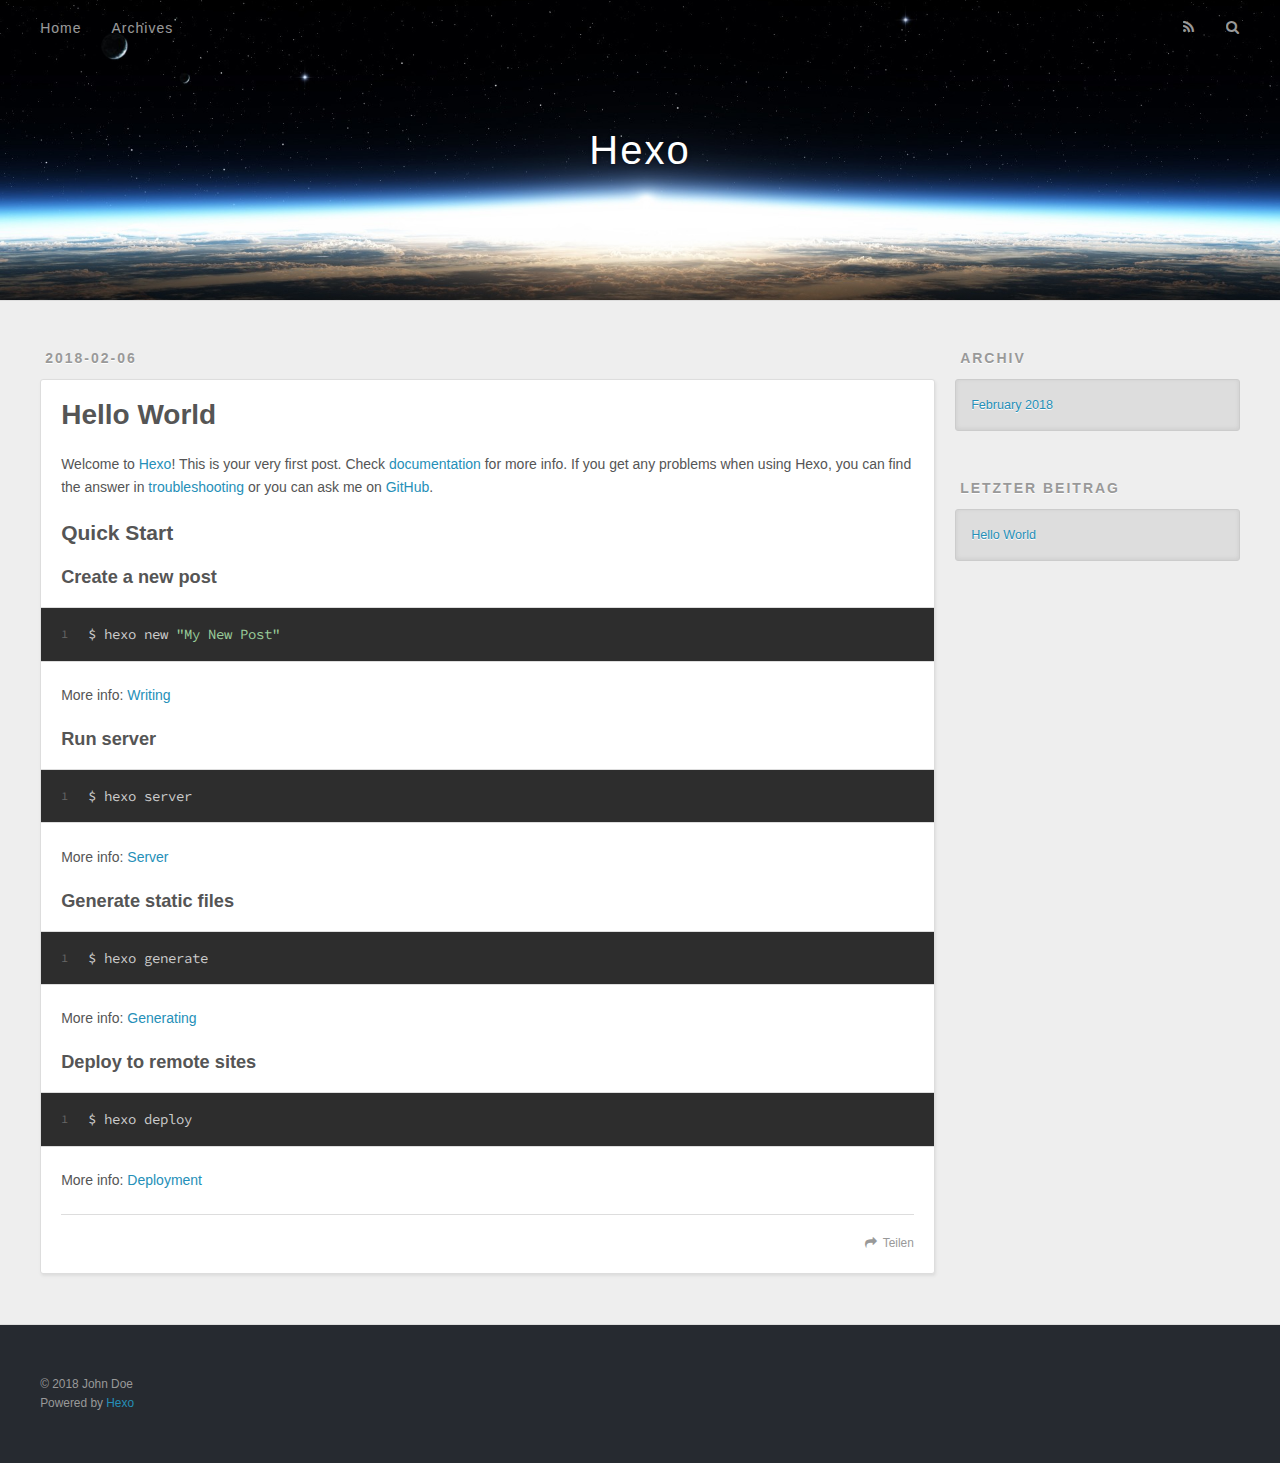
==== index.html @ 5386c33a "Site updated: 2018-02-06 02:49:44" ====
<!DOCTYPE html>
<html>
<head>
  <meta charset="utf-8">
  

  
  <title>Hexo</title>
  <meta name="viewport" content="width=device-width, initial-scale=1, maximum-scale=1">
  <meta property="og:type" content="website">
<meta property="og:title" content="Hexo">
<meta property="og:url" content="http://yoursite.com/index.html">
<meta property="og:site_name" content="Hexo">
<meta name="twitter:card" content="summary">
<meta name="twitter:title" content="Hexo">
  
    <link rel="alternate" href="/atom.xml" title="Hexo" type="application/atom+xml">
  
  
    <link rel="icon" href="/favicon.png">
  
  
    <link href="//fonts.googleapis.com/css?family=Source+Code+Pro" rel="stylesheet" type="text/css">
  
  <link rel="stylesheet" href="/css/style.css">
</head>

<body>
  <div id="container">
    <div id="wrap">
      <header id="header">
  <div id="banner"></div>
  <div id="header-outer" class="outer">
    <div id="header-title" class="inner">
      <h1 id="logo-wrap">
        <a href="/" id="logo">Hexo</a>
      </h1>
      
    </div>
    <div id="header-inner" class="inner">
      <nav id="main-nav">
        <a id="main-nav-toggle" class="nav-icon"></a>
        
          <a class="main-nav-link" href="/">Home</a>
        
          <a class="main-nav-link" href="/archives">Archives</a>
        
      </nav>
      <nav id="sub-nav">
        
          <a id="nav-rss-link" class="nav-icon" href="/atom.xml" title="RSS Feed"></a>
        
        <a id="nav-search-btn" class="nav-icon" title="Suche"></a>
      </nav>
      <div id="search-form-wrap">
        <form action="//google.com/search" method="get" accept-charset="UTF-8" class="search-form"><input type="search" name="q" class="search-form-input" placeholder="Search"><button type="submit" class="search-form-submit">&#xF002;</button><input type="hidden" name="sitesearch" value="http://yoursite.com"></form>
      </div>
    </div>
  </div>
</header>
      <div class="outer">
        <section id="main">
  
    <article id="post-hello-world" class="article article-type-post" itemscope itemprop="blogPost">
  <div class="article-meta">
    <a href="/2018/02/06/hello-world/" class="article-date">
  <time datetime="2018-02-05T17:11:00.259Z" itemprop="datePublished">2018-02-06</time>
</a>
    
  </div>
  <div class="article-inner">
    
    
      <header class="article-header">
        
  
    <h1 itemprop="name">
      <a class="article-title" href="/2018/02/06/hello-world/">Hello World</a>
    </h1>
  

      </header>
    
    <div class="article-entry" itemprop="articleBody">
      
        <p>Welcome to <a href="https://hexo.io/" target="_blank" rel="noopener">Hexo</a>! This is your very first post. Check <a href="https://hexo.io/docs/" target="_blank" rel="noopener">documentation</a> for more info. If you get any problems when using Hexo, you can find the answer in <a href="https://hexo.io/docs/troubleshooting.html" target="_blank" rel="noopener">troubleshooting</a> or you can ask me on <a href="https://github.com/hexojs/hexo/issues" target="_blank" rel="noopener">GitHub</a>.</p>
<h2 id="Quick-Start"><a href="#Quick-Start" class="headerlink" title="Quick Start"></a>Quick Start</h2><h3 id="Create-a-new-post"><a href="#Create-a-new-post" class="headerlink" title="Create a new post"></a>Create a new post</h3><figure class="highlight bash"><table><tr><td class="gutter"><pre><span class="line">1</span><br></pre></td><td class="code"><pre><span class="line">$ hexo new <span class="string">"My New Post"</span></span><br></pre></td></tr></table></figure>
<p>More info: <a href="https://hexo.io/docs/writing.html" target="_blank" rel="noopener">Writing</a></p>
<h3 id="Run-server"><a href="#Run-server" class="headerlink" title="Run server"></a>Run server</h3><figure class="highlight bash"><table><tr><td class="gutter"><pre><span class="line">1</span><br></pre></td><td class="code"><pre><span class="line">$ hexo server</span><br></pre></td></tr></table></figure>
<p>More info: <a href="https://hexo.io/docs/server.html" target="_blank" rel="noopener">Server</a></p>
<h3 id="Generate-static-files"><a href="#Generate-static-files" class="headerlink" title="Generate static files"></a>Generate static files</h3><figure class="highlight bash"><table><tr><td class="gutter"><pre><span class="line">1</span><br></pre></td><td class="code"><pre><span class="line">$ hexo generate</span><br></pre></td></tr></table></figure>
<p>More info: <a href="https://hexo.io/docs/generating.html" target="_blank" rel="noopener">Generating</a></p>
<h3 id="Deploy-to-remote-sites"><a href="#Deploy-to-remote-sites" class="headerlink" title="Deploy to remote sites"></a>Deploy to remote sites</h3><figure class="highlight bash"><table><tr><td class="gutter"><pre><span class="line">1</span><br></pre></td><td class="code"><pre><span class="line">$ hexo deploy</span><br></pre></td></tr></table></figure>
<p>More info: <a href="https://hexo.io/docs/deployment.html" target="_blank" rel="noopener">Deployment</a></p>

      
    </div>
    <footer class="article-footer">
      <a data-url="http://yoursite.com/2018/02/06/hello-world/" data-id="cjdakm5yv00000co0djw6ek0p" class="article-share-link">Teilen</a>
      
      
    </footer>
  </div>
  
</article>


  


</section>
        
          <aside id="sidebar">
  
    

  
    

  
    
  
    
  <div class="widget-wrap">
    <h3 class="widget-title">Archiv</h3>
    <div class="widget">
      <ul class="archive-list"><li class="archive-list-item"><a class="archive-list-link" href="/archives/2018/02/">February 2018</a></li></ul>
    </div>
  </div>


  
    
  <div class="widget-wrap">
    <h3 class="widget-title">letzter Beitrag</h3>
    <div class="widget">
      <ul>
        
          <li>
            <a href="/2018/02/06/hello-world/">Hello World</a>
          </li>
        
      </ul>
    </div>
  </div>

  
</aside>
        
      </div>
      <footer id="footer">
  
  <div class="outer">
    <div id="footer-info" class="inner">
      &copy; 2018 John Doe<br>
      Powered by <a href="http://hexo.io/" target="_blank">Hexo</a>
    </div>
  </div>
</footer>
    </div>
    <nav id="mobile-nav">
  
    <a href="/" class="mobile-nav-link">Home</a>
  
    <a href="/archives" class="mobile-nav-link">Archives</a>
  
</nav>
    

<script src="//ajax.googleapis.com/ajax/libs/jquery/2.0.3/jquery.min.js"></script>


  <link rel="stylesheet" href="/fancybox/jquery.fancybox.css">
  <script src="/fancybox/jquery.fancybox.pack.js"></script>


<script src="/js/script.js"></script>



  </div>
</body>
</html>
---- css/style.css ----
body {
  width: 100%;
}
body:before,
body:after {
  content: "";
  display: table;
}
body:after {
  clear: both;
}
html,
body,
div,
span,
applet,
object,
iframe,
h1,
h2,
h3,
h4,
h5,
h6,
p,
blockquote,
pre,
a,
abbr,
acronym,
address,
big,
cite,
code,
del,
dfn,
em,
img,
ins,
kbd,
q,
s,
samp,
small,
strike,
strong,
sub,
sup,
tt,
var,
dl,
dt,
dd,
ol,
ul,
li,
fieldset,
form,
label,
legend,
table,
caption,
tbody,
tfoot,
thead,
tr,
th,
td {
  margin: 0;
  padding: 0;
  border: 0;
  outline: 0;
  font-weight: inherit;
  font-style: inherit;
  font-family: inherit;
  font-size: 100%;
  vertical-align: baseline;
}
body {
  line-height: 1;
  color: #000;
  background: #fff;
}
ol,
ul {
  list-style: none;
}
table {
  border-collapse: separate;
  border-spacing: 0;
  vertical-align: middle;
}
caption,
th,
td {
  text-align: left;
  font-weight: normal;
  vertical-align: middle;
}
a img {
  border: none;
}
input,
button {
  margin: 0;
  padding: 0;
}
input::-moz-focus-inner,
button::-moz-focus-inner {
  border: 0;
  padding: 0;
}
@font-face {
  font-family: FontAwesome;
  font-style: normal;
  font-weight: normal;
  src: url("fonts/fontawesome-webfont.eot?v=#4.0.3");
  src: url("fonts/fontawesome-webfont.eot?#iefix&v=#4.0.3") format("embedded-opentype"), url("fonts/fontawesome-webfont.woff?v=#4.0.3") format("woff"), url("fonts/fontawesome-webfont.ttf?v=#4.0.3") format("truetype"), url("fonts/fontawesome-webfont.svg#fontawesomeregular?v=#4.0.3") format("svg");
}
html,
body,
#container {
  height: 100%;
}
body {
  background: #eee;
  font: 14px -apple-system, BlinkMacSystemFont, "Segoe UI", "Roboto", "Oxygen", "Ubuntu", "Cantarell", "Fira Sans", "Droid Sans", "Helvetica Neue", sans-serif;
  -webkit-text-size-adjust: 100%;
}
.outer {
  max-width: 1220px;
  margin: 0 auto;
  padding: 0 20px;
}
.outer:before,
.outer:after {
  content: "";
  display: table;
}
.outer:after {
  clear: both;
}
.inner {
  display: inline;
  float: left;
  width: 98.33333333333333%;
  margin: 0 0.833333333333333%;
}
.left,
.alignleft {
  float: left;
}
.right,
.alignright {
  float: right;
}
.clear {
  clear: both;
}
#container {
  position: relative;
}
.mobile-nav-on {
  overflow: hidden;
}
#wrap {
  height: 100%;
  width: 100%;
  position: absolute;
  top: 0;
  left: 0;
  -webkit-transition: 0.2s ease-out;
  -moz-transition: 0.2s ease-out;
  -ms-transition: 0.2s ease-out;
  transition: 0.2s ease-out;
  z-index: 1;
  background: #eee;
}
.mobile-nav-on #wrap {
  left: 280px;
}
@media screen and (min-width: 768px) {
  #main {
    display: inline;
    float: left;
    width: 73.33333333333333%;
    margin: 0 0.833333333333333%;
  }
}
.article-date,
.article-category-link,
.archive-year,
.widget-title {
  text-decoration: none;
  text-transform: uppercase;
  letter-spacing: 2px;
  color: #999;
  margin-bottom: 1em;
  margin-left: 5px;
  line-height: 1em;
  text-shadow: 0 1px #fff;
  font-weight: bold;
}
.article-inner,
.archive-article-inner {
  background: #fff;
  -webkit-box-shadow: 1px 2px 3px #ddd;
  box-shadow: 1px 2px 3px #ddd;
  border: 1px solid #ddd;
  border-radius: 3px;
}
.article-entry h1,
.widget h1 {
  font-size: 2em;
}
.article-entry h2,
.widget h2 {
  font-size: 1.5em;
}
.article-entry h3,
.widget h3 {
  font-size: 1.3em;
}
.article-entry h4,
.widget h4 {
  font-size: 1.2em;
}
.article-entry h5,
.widget h5 {
  font-size: 1em;
}
.article-entry h6,
.widget h6 {
  font-size: 1em;
  color: #999;
}
.article-entry hr,
.widget hr {
  border: 1px dashed #ddd;
}
.article-entry strong,
.widget strong {
  font-weight: bold;
}
.article-entry em,
.widget em,
.article-entry cite,
.widget cite {
  font-style: italic;
}
.article-entry sup,
.widget sup,
.article-entry sub,
.widget sub {
  font-size: 0.75em;
  line-height: 0;
  position: relative;
  vertical-align: baseline;
}
.article-entry sup,
.widget sup {
  top: -0.5em;
}
.article-entry sub,
.widget sub {
  bottom: -0.2em;
}
.article-entry small,
.widget small {
  font-size: 0.85em;
}
.article-entry acronym,
.widget acronym,
.article-entry abbr,
.widget abbr {
  border-bottom: 1px dotted;
}
.article-entry ul,
.widget ul,
.article-entry ol,
.widget ol,
.article-entry dl,
.widget dl {
  margin: 0 20px;
  line-height: 1.6em;
}
.article-entry ul ul,
.widget ul ul,
.article-entry ol ul,
.widget ol ul,
.article-entry ul ol,
.widget ul ol,
.article-entry ol ol,
.widget ol ol {
  margin-top: 0;
  margin-bottom: 0;
}
.article-entry ul,
.widget ul {
  list-style: disc;
}
.article-entry ol,
.widget ol {
  list-style: decimal;
}
.article-entry dt,
.widget dt {
  font-weight: bold;
}
#header {
  height: 300px;
  position: relative;
  border-bottom: 1px solid #ddd;
}
#header:before,
#header:after {
  content: "";
  position: absolute;
  left: 0;
  right: 0;
  height: 40px;
}
#header:before {
  top: 0;
  background: -webkit-linear-gradient(rgba(0,0,0,0.2), transparent);
  background: -moz-linear-gradient(rgba(0,0,0,0.2), transparent);
  background: -ms-linear-gradient(rgba(0,0,0,0.2), transparent);
  background: linear-gradient(rgba(0,0,0,0.2), transparent);
}
#header:after {
  bottom: 0;
  background: -webkit-linear-gradient(transparent, rgba(0,0,0,0.2));
  background: -moz-linear-gradient(transparent, rgba(0,0,0,0.2));
  background: -ms-linear-gradient(transparent, rgba(0,0,0,0.2));
  background: linear-gradient(transparent, rgba(0,0,0,0.2));
}
#header-outer {
  height: 100%;
  position: relative;
}
#header-inner {
  position: relative;
  overflow: hidden;
}
#banner {
  position: absolute;
  top: 0;
  left: 0;
  width: 100%;
  height: 100%;
  background: url("images/banner.jpg") center #000;
  -webkit-background-size: cover;
  -moz-background-size: cover;
  background-size: cover;
  z-index: -1;
}
#header-title {
  text-align: center;
  height: 40px;
  position: absolute;
  top: 50%;
  left: 0;
  margin-top: -20px;
}
#logo,
#subtitle {
  text-decoration: none;
  color: #fff;
  font-weight: 300;
  text-shadow: 0 1px 4px rgba(0,0,0,0.3);
}
#logo {
  font-size: 40px;
  line-height: 40px;
  letter-spacing: 2px;
}
#subtitle {
  font-size: 16px;
  line-height: 16px;
  letter-spacing: 1px;
}
#subtitle-wrap {
  margin-top: 16px;
}
#main-nav {
  float: left;
  margin-left: -15px;
}
.nav-icon,
.main-nav-link {
  float: left;
  color: #fff;
  opacity: 0.6;
  text-decoration: none;
  text-shadow: 0 1px rgba(0,0,0,0.2);
  -webkit-transition: opacity 0.2s;
  -moz-transition: opacity 0.2s;
  -ms-transition: opacity 0.2s;
  transition: opacity 0.2s;
  display: block;
  padding: 20px 15px;
}
.nav-icon:hover,
.main-nav-link:hover {
  opacity: 1;
}
.nav-icon {
  font-family: FontAwesome;
  text-align: center;
  font-size: 14px;
  width: 14px;
  height: 14px;
  padding: 20px 15px;
  position: relative;
  cursor: pointer;
}
.main-nav-link {
  font-weight: 300;
  letter-spacing: 1px;
}
@media screen and (max-width: 479px) {
  .main-nav-link {
    display: none;
  }
}
#main-nav-toggle {
  display: none;
}
#main-nav-toggle:before {
  content: "\f0c9";
}
@media screen and (max-width: 479px) {
  #main-nav-toggle {
    display: block;
  }
}
#sub-nav {
  float: right;
  margin-right: -15px;
}
#nav-rss-link:before {
  content: "\f09e";
}
#nav-search-btn:before {
  content: "\f002";
}
#search-form-wrap {
  position: absolute;
  top: 15px;
  width: 150px;
  height: 30px;
  right: -150px;
  opacity: 0;
  -webkit-transition: 0.2s ease-out;
  -moz-transition: 0.2s ease-out;
  -ms-transition: 0.2s ease-out;
  transition: 0.2s ease-out;
}
#search-form-wrap.on {
  opacity: 1;
  right: 0;
}
@media screen and (max-width: 479px) {
  #search-form-wrap {
    width: 100%;
    right: -100%;
  }
}
.search-form {
  position: absolute;
  top: 0;
  left: 0;
  right: 0;
  background: #fff;
  padding: 5px 15px;
  border-radius: 15px;
  -webkit-box-shadow: 0 0 10px rgba(0,0,0,0.3);
  box-shadow: 0 0 10px rgba(0,0,0,0.3);
}
.search-form-input {
  border: none;
  background: none;
  color: #555;
  width: 100%;
  font: 13px -apple-system, BlinkMacSystemFont, "Segoe UI", "Roboto", "Oxygen", "Ubuntu", "Cantarell", "Fira Sans", "Droid Sans", "Helvetica Neue", sans-serif;
  outline: none;
}
.search-form-input::-webkit-search-results-decoration,
.search-form-input::-webkit-search-cancel-button {
  -webkit-appearance: none;
}
.search-form-submit {
  position: absolute;
  top: 50%;
  right: 10px;
  margin-top: -7px;
  font: 13px FontAwesome;
  border: none;
  background: none;
  color: #bbb;
  cursor: pointer;
}
.search-form-submit:hover,
.search-form-submit:focus {
  color: #777;
}
.article {
  margin: 50px 0;
}
.article-inner {
  overflow: hidden;
}
.article-meta:before,
.article-meta:after {
  content: "";
  display: table;
}
.article-meta:after {
  clear: both;
}
.article-date {
  float: left;
}
.article-category {
  float: left;
  line-height: 1em;
  color: #ccc;
  text-shadow: 0 1px #fff;
  margin-left: 8px;
}
.article-category:before {
  content: "\2022";
}
.article-category-link {
  margin: 0 12px 1em;
}
.article-header {
  padding: 20px 20px 0;
}
.article-title {
  text-decoration: none;
  font-size: 2em;
  font-weight: bold;
  color: #555;
  line-height: 1.1em;
  -webkit-transition: color 0.2s;
  -moz-transition: color 0.2s;
  -ms-transition: color 0.2s;
  transition: color 0.2s;
}
a.article-title:hover {
  color: #258fb8;
}
.article-entry {
  color: #555;
  padding: 0 20px;
}
.article-entry:before,
.article-entry:after {
  content: "";
  display: table;
}
.article-entry:after {
  clear: both;
}
.article-entry p,
.article-entry table {
  line-height: 1.6em;
  margin: 1.6em 0;
}
.article-entry h1,
.article-entry h2,
.article-entry h3,
.article-entry h4,
.article-entry h5,
.article-entry h6 {
  font-weight: bold;
}
.article-entry h1,
.article-entry h2,
.article-entry h3,
.article-entry h4,
.article-entry h5,
.article-entry h6 {
  line-height: 1.1em;
  margin: 1.1em 0;
}
.article-entry a {
  color: #258fb8;
  text-decoration: none;
}
.article-entry a:hover {
  text-decoration: underline;
}
.article-entry ul,
.article-entry ol,
.article-entry dl {
  margin-top: 1.6em;
  margin-bottom: 1.6em;
}
.article-entry img,
.article-entry video {
  max-width: 100%;
  height: auto;
  display: block;
  margin: auto;
}
.article-entry iframe {
  border: none;
}
.article-entry table {
  width: 100%;
  border-collapse: collapse;
  border-spacing: 0;
}
.article-entry th {
  font-weight: bold;
  border-bottom: 3px solid #ddd;
  padding-bottom: 0.5em;
}
.article-entry td {
  border-bottom: 1px solid #ddd;
  padding: 10px 0;
}
.article-entry blockquote {
  font-family: Georgia, "Times New Roman", serif;
  font-size: 1.4em;
  margin: 1.6em 20px;
  text-align: center;
}
.article-entry blockquote footer {
  font-size: 14px;
  margin: 1.6em 0;
  font-family: -apple-system, BlinkMacSystemFont, "Segoe UI", "Roboto", "Oxygen", "Ubuntu", "Cantarell", "Fira Sans", "Droid Sans", "Helvetica Neue", sans-serif;
}
.article-entry blockquote footer cite:before {
  content: "—";
  padding: 0 0.5em;
}
.article-entry .pullquote {
  text-align: left;
  width: 45%;
  margin: 0;
}
.article-entry .pullquote.left {
  margin-left: 0.5em;
  margin-right: 1em;
}
.article-entry .pullquote.right {
  margin-right: 0.5em;
  margin-left: 1em;
}
.article-entry .caption {
  color: #999;
  display: block;
  font-size: 0.9em;
  margin-top: 0.5em;
  position: relative;
  text-align: center;
}
.article-entry .video-container {
  position: relative;
  padding-top: 56.25%;
  height: 0;
  overflow: hidden;
}
.article-entry .video-container iframe,
.article-entry .video-container object,
.article-entry .video-container embed {
  position: absolute;
  top: 0;
  left: 0;
  width: 100%;
  height: 100%;
  margin-top: 0;
}
.article-more-link a {
  display: inline-block;
  line-height: 1em;
  padding: 6px 15px;
  border-radius: 15px;
  background: #eee;
  color: #999;
  text-shadow: 0 1px #fff;
  text-decoration: none;
}
.article-more-link a:hover {
  background: #258fb8;
  color: #fff;
  text-decoration: none;
  text-shadow: 0 1px #1e7293;
}
.article-footer {
  font-size: 0.85em;
  line-height: 1.6em;
  border-top: 1px solid #ddd;
  padding-top: 1.6em;
  margin: 0 20px 20px;
}
.article-footer:before,
.article-footer:after {
  content: "";
  display: table;
}
.article-footer:after {
  clear: both;
}
.article-footer a {
  color: #999;
  text-decoration: none;
}
.article-footer a:hover {
  color: #555;
}
.article-tag-list-item {
  float: left;
  margin-right: 10px;
}
.article-tag-list-link:before {
  content: "#";
}
.article-comment-link {
  float: right;
}
.article-comment-link:before {
  content: "\f075";
  font-family: FontAwesome;
  padding-right: 8px;
}
.article-share-link {
  cursor: pointer;
  float: right;
  margin-left: 20px;
}
.article-share-link:before {
  content: "\f064";
  font-family: FontAwesome;
  padding-right: 6px;
}
#article-nav {
  position: relative;
}
#article-nav:before,
#article-nav:after {
  content: "";
  display: table;
}
#article-nav:after {
  clear: both;
}
@media screen and (min-width: 768px) {
  #article-nav {
    margin: 50px 0;
  }
  #article-nav:before {
    width: 8px;
    height: 8px;
    position: absolute;
    top: 50%;
    left: 50%;
    margin-top: -4px;
    margin-left: -4px;
    content: "";
    border-radius: 50%;
    background: #ddd;
    -webkit-box-shadow: 0 1px 2px #fff;
    box-shadow: 0 1px 2px #fff;
  }
}
.article-nav-link-wrap {
  text-decoration: none;
  text-shadow: 0 1px #fff;
  color: #999;
  -webkit-box-sizing: border-box;
  -moz-box-sizing: border-box;
  box-sizing: border-box;
  margin-top: 50px;
  text-align: center;
  display: block;
}
.article-nav-link-wrap:hover {
  color: #555;
}
@media screen and (min-width: 768px) {
  .article-nav-link-wrap {
    width: 50%;
    margin-top: 0;
  }
}
@media screen and (min-width: 768px) {
  #article-nav-newer {
    float: left;
    text-align: right;
    padding-right: 20px;
  }
}
@media screen and (min-width: 768px) {
  #article-nav-older {
    float: right;
    text-align: left;
    padding-left: 20px;
  }
}
.article-nav-caption {
  text-transform: uppercase;
  letter-spacing: 2px;
  color: #ddd;
  line-height: 1em;
  font-weight: bold;
}
#article-nav-newer .article-nav-caption {
  margin-right: -2px;
}
.article-nav-title {
  font-size: 0.85em;
  line-height: 1.6em;
  margin-top: 0.5em;
}
.article-share-box {
  position: absolute;
  display: none;
  background: #fff;
  -webkit-box-shadow: 1px 2px 10px rgba(0,0,0,0.2);
  box-shadow: 1px 2px 10px rgba(0,0,0,0.2);
  border-radius: 3px;
  margin-left: -145px;
  overflow: hidden;
  z-index: 1;
}
.article-share-box.on {
  display: block;
}
.article-share-input {
  width: 100%;
  background: none;
  -webkit-box-sizing: border-box;
  -moz-box-sizing: border-box;
  box-sizing: border-box;
  font: 14px -apple-system, BlinkMacSystemFont, "Segoe UI", "Roboto", "Oxygen", "Ubuntu", "Cantarell", "Fira Sans", "Droid Sans", "Helvetica Neue", sans-serif;
  padding: 0 15px;
  color: #555;
  outline: none;
  border: 1px solid #ddd;
  border-radius: 3px 3px 0 0;
  height: 36px;
  line-height: 36px;
}
.article-share-links {
  background: #eee;
}
.article-share-links:before,
.article-share-links:after {
  content: "";
  display: table;
}
.article-share-links:after {
  clear: both;
}
.article-share-twitter,
.article-share-facebook,
.article-share-pinterest,
.article-share-google {
  width: 50px;
  height: 36px;
  display: block;
  float: left;
  position: relative;
  color: #999;
  text-shadow: 0 1px #fff;
}
.article-share-twitter:before,
.article-share-facebook:before,
.article-share-pinterest:before,
.article-share-google:before {
  font-size: 20px;
  font-family: FontAwesome;
  width: 20px;
  height: 20px;
  position: absolute;
  top: 50%;
  left: 50%;
  margin-top: -10px;
  margin-left: -10px;
  text-align: center;
}
.article-share-twitter:hover,
.article-share-facebook:hover,
.article-share-pinterest:hover,
.article-share-google:hover {
  color: #fff;
}
.article-share-twitter:before {
  content: "\f099";
}
.article-share-twitter:hover {
  background: #00aced;
  text-shadow: 0 1px #008abe;
}
.article-share-facebook:before {
  content: "\f09a";
}
.article-share-facebook:hover {
  background: #3b5998;
  text-shadow: 0 1px #2f477a;
}
.article-share-pinterest:before {
  content: "\f0d2";
}
.article-share-pinterest:hover {
  background: #cb2027;
  text-shadow: 0 1px #a21a1f;
}
.article-share-google:before {
  content: "\f0d5";
}
.article-share-google:hover {
  background: #dd4b39;
  text-shadow: 0 1px #be3221;
}
.article-gallery {
  background: #000;
  position: relative;
}
.article-gallery-photos {
  position: relative;
  overflow: hidden;
}
.article-gallery-img {
  display: none;
  max-width: 100%;
}
.article-gallery-img:first-child {
  display: block;
}
.article-gallery-img.loaded {
  position: absolute;
  display: block;
}
.article-gallery-img img {
  display: block;
  max-width: 100%;
  margin: 0 auto;
}
#comments {
  background: #fff;
  -webkit-box-shadow: 1px 2px 3px #ddd;
  box-shadow: 1px 2px 3px #ddd;
  padding: 20px;
  border: 1px solid #ddd;
  border-radius: 3px;
  margin: 50px 0;
}
#comments a {
  color: #258fb8;
}
.archives-wrap {
  margin: 50px 0;
}
.archives:before,
.archives:after {
  content: "";
  display: table;
}
.archives:after {
  clear: both;
}
.archive-year-wrap {
  margin-bottom: 1em;
}
.archives {
  -webkit-column-gap: 10px;
  -moz-column-gap: 10px;
  column-gap: 10px;
}
@media screen and (min-width: 480px) and (max-width: 767px) {
  .archives {
    -webkit-column-count: 2;
    -moz-column-count: 2;
    column-count: 2;
  }
}
@media screen and (min-width: 768px) {
  .archives {
    -webkit-column-count: 3;
    -moz-column-count: 3;
    column-count: 3;
  }
}
.archive-article {
  -webkit-column-break-inside: avoid;
  page-break-inside: avoid;
  overflow: hidden;
  break-inside: avoid-column;
}
.archive-article-inner {
  padding: 10px;
  margin-bottom: 15px;
}
.archive-article-title {
  text-decoration: none;
  font-weight: bold;
  color: #555;
  -webkit-transition: color 0.2s;
  -moz-transition: color 0.2s;
  -ms-transition: color 0.2s;
  transition: color 0.2s;
  line-height: 1.6em;
}
.archive-article-title:hover {
  color: #258fb8;
}
.archive-article-footer {
  margin-top: 1em;
}
.archive-article-date {
  color: #999;
  text-decoration: none;
  font-size: 0.85em;
  line-height: 1em;
  margin-bottom: 0.5em;
  display: block;
}
#page-nav {
  margin: 50px auto;
  background: #fff;
  -webkit-box-shadow: 1px 2px 3px #ddd;
  box-shadow: 1px 2px 3px #ddd;
  border: 1px solid #ddd;
  border-radius: 3px;
  text-align: center;
  color: #999;
  overflow: hidden;
}
#page-nav:before,
#page-nav:after {
  content: "";
  display: table;
}
#page-nav:after {
  clear: both;
}
#page-nav a,
#page-nav span {
  padding: 10px 20px;
  line-height: 1;
  height: 2ex;
}
#page-nav a {
  color: #999;
  text-decoration: none;
}
#page-nav a:hover {
  background: #999;
  color: #fff;
}
#page-nav .prev {
  float: left;
}
#page-nav .next {
  float: right;
}
#page-nav .page-number {
  display: inline-block;
}
@media screen and (max-width: 479px) {
  #page-nav .page-number {
    display: none;
  }
}
#page-nav .current {
  color: #555;
  font-weight: bold;
}
#page-nav .space {
  color: #ddd;
}
#footer {
  background: #262a30;
  padding: 50px 0;
  border-top: 1px solid #ddd;
  color: #999;
}
#footer a {
  color: #258fb8;
  text-decoration: none;
}
#footer a:hover {
  text-decoration: underline;
}
#footer-info {
  line-height: 1.6em;
  font-size: 0.85em;
}
.article-entry pre,
.article-entry .highlight {
  background: #2d2d2d;
  margin: 0 -20px;
  padding: 15px 20px;
  border-style: solid;
  border-color: #ddd;
  border-width: 1px 0;
  overflow: auto;
  color: #ccc;
  line-height: 22.400000000000002px;
}
.article-entry .highlight .gutter pre,
.article-entry .gist .gist-file .gist-data .line-numbers {
  color: #666;
  font-size: 0.85em;
}
.article-entry pre,
.article-entry code {
  font-family: "Source Code Pro", Consolas, Monaco, Menlo, Consolas, monospace;
}
.article-entry code {
  background: #eee;
  text-shadow: 0 1px #fff;
  padding: 0 0.3em;
}
.article-entry pre code {
  background: none;
  text-shadow: none;
  padding: 0;
}
.article-entry .highlight pre {
  border: none;
  margin: 0;
  padding: 0;
}
.article-entry .highlight table {
  margin: 0;
  width: auto;
}
.article-entry .highlight td {
  border: none;
  padding: 0;
}
.article-entry .highlight figcaption {
  font-size: 0.85em;
  color: #999;
  line-height: 1em;
  margin-bottom: 1em;
}
.article-entry .highlight figcaption:before,
.article-entry .highlight figcaption:after {
  content: "";
  display: table;
}
.article-entry .highlight figcaption:after {
  clear: both;
}
.article-entry .highlight figcaption a {
  float: right;
}
.article-entry .highlight .gutter pre {
  text-align: right;
  padding-right: 20px;
}
.article-entry .highlight .line {
  height: 22.400000000000002px;
}
.article-entry .highlight .line.marked {
  background: #515151;
}
.article-entry .gist {
  margin: 0 -20px;
  border-style: solid;
  border-color: #ddd;
  border-width: 1px 0;
  background: #2d2d2d;
  padding: 15px 20px 15px 0;
}
.article-entry .gist .gist-file {
  border: none;
  font-family: "Source Code Pro", Consolas, Monaco, Menlo, Consolas, monospace;
  margin: 0;
}
.article-entry .gist .gist-file .gist-data {
  background: none;
  border: none;
}
.article-entry .gist .gist-file .gist-data .line-numbers {
  background: none;
  border: none;
  padding: 0 20px 0 0;
}
.article-entry .gist .gist-file .gist-data .line-data {
  padding: 0 !important;
}
.article-entry .gist .gist-file .highlight {
  margin: 0;
  padding: 0;
  border: none;
}
.article-entry .gist .gist-file .gist-meta {
  background: #2d2d2d;
  color: #999;
  font: 0.85em -apple-system, BlinkMacSystemFont, "Segoe UI", "Roboto", "Oxygen", "Ubuntu", "Cantarell", "Fira Sans", "Droid Sans", "Helvetica Neue", sans-serif;
  text-shadow: 0 0;
  padding: 0;
  margin-top: 1em;
  margin-left: 20px;
}
.article-entry .gist .gist-file .gist-meta a {
  color: #258fb8;
  font-weight: normal;
}
.article-entry .gist .gist-file .gist-meta a:hover {
  text-decoration: underline;
}
pre .comment,
pre .title {
  color: #999;
}
pre .variable,
pre .attribute,
pre .tag,
pre .regexp,
pre .ruby .constant,
pre .xml .tag .title,
pre .xml .pi,
pre .xml .doctype,
pre .html .doctype,
pre .css .id,
pre .css .class,
pre .css .pseudo {
  color: #f2777a;
}
pre .number,
pre .preprocessor,
pre .built_in,
pre .literal,
pre .params,
pre .constant {
  color: #f99157;
}
pre .class,
pre .ruby .class .title,
pre .css .rules .attribute {
  color: #9c9;
}
pre .string,
pre .value,
pre .inheritance,
pre .header,
pre .ruby .symbol,
pre .xml .cdata {
  color: #9c9;
}
pre .css .hexcolor {
  color: #6cc;
}
pre .function,
pre .python .decorator,
pre .python .title,
pre .ruby .function .title,
pre .ruby .title .keyword,
pre .perl .sub,
pre .javascript .title,
pre .coffeescript .title {
  color: #69c;
}
pre .keyword,
pre .javascript .function {
  color: #c9c;
}
@media screen and (max-width: 479px) {
  #mobile-nav {
    position: absolute;
    top: 0;
    left: 0;
    width: 280px;
    height: 100%;
    background: #191919;
    border-right: 1px solid #fff;
  }
}
@media screen and (max-width: 479px) {
  .mobile-nav-link {
    display: block;
    color: #999;
    text-decoration: none;
    padding: 15px 20px;
    font-weight: bold;
  }
  .mobile-nav-link:hover {
    color: #fff;
  }
}
@media screen and (min-width: 768px) {
  #sidebar {
    display: inline;
    float: left;
    width: 23.333333333333332%;
    margin: 0 0.833333333333333%;
  }
}
.widget-wrap {
  margin: 50px 0;
}
.widget {
  color: #777;
  text-shadow: 0 1px #fff;
  background: #ddd;
  -webkit-box-shadow: 0 -1px 4px #ccc inset;
  box-shadow: 0 -1px 4px #ccc inset;
  border: 1px solid #ccc;
  padding: 15px;
  border-radius: 3px;
}
.widget a {
  color: #258fb8;
  text-decoration: none;
}
.widget a:hover {
  text-decoration: underline;
}
.widget ul ul,
.widget ol ul,
.widget dl ul,
.widget ul ol,
.widget ol ol,
.widget dl ol,
.widget ul dl,
.widget ol dl,
.widget dl dl {
  margin-left: 15px;
  list-style: disc;
}
.widget {
  line-height: 1.6em;
  word-wrap: break-word;
  font-size: 0.9em;
}
.widget ul,
.widget ol {
  list-style: none;
  margin: 0;
}
.widget ul ul,
.widget ol ul,
.widget ul ol,
.widget ol ol {
  margin: 0 20px;
}
.widget ul ul,
.widget ol ul {
  list-style: disc;
}
.widget ul ol,
.widget ol ol {
  list-style: decimal;
}
.category-list-count,
.tag-list-count,
.archive-list-count {
  padding-left: 5px;
  color: #999;
  font-size: 0.85em;
}
.category-list-count:before,
.tag-list-count:before,
.archive-list-count:before {
  content: "(";
}
.category-list-count:after,
.tag-list-count:after,
.archive-list-count:after {
  content: ")";
}
.tagcloud a {
  margin-right: 5px;
  display: inline-block;
}
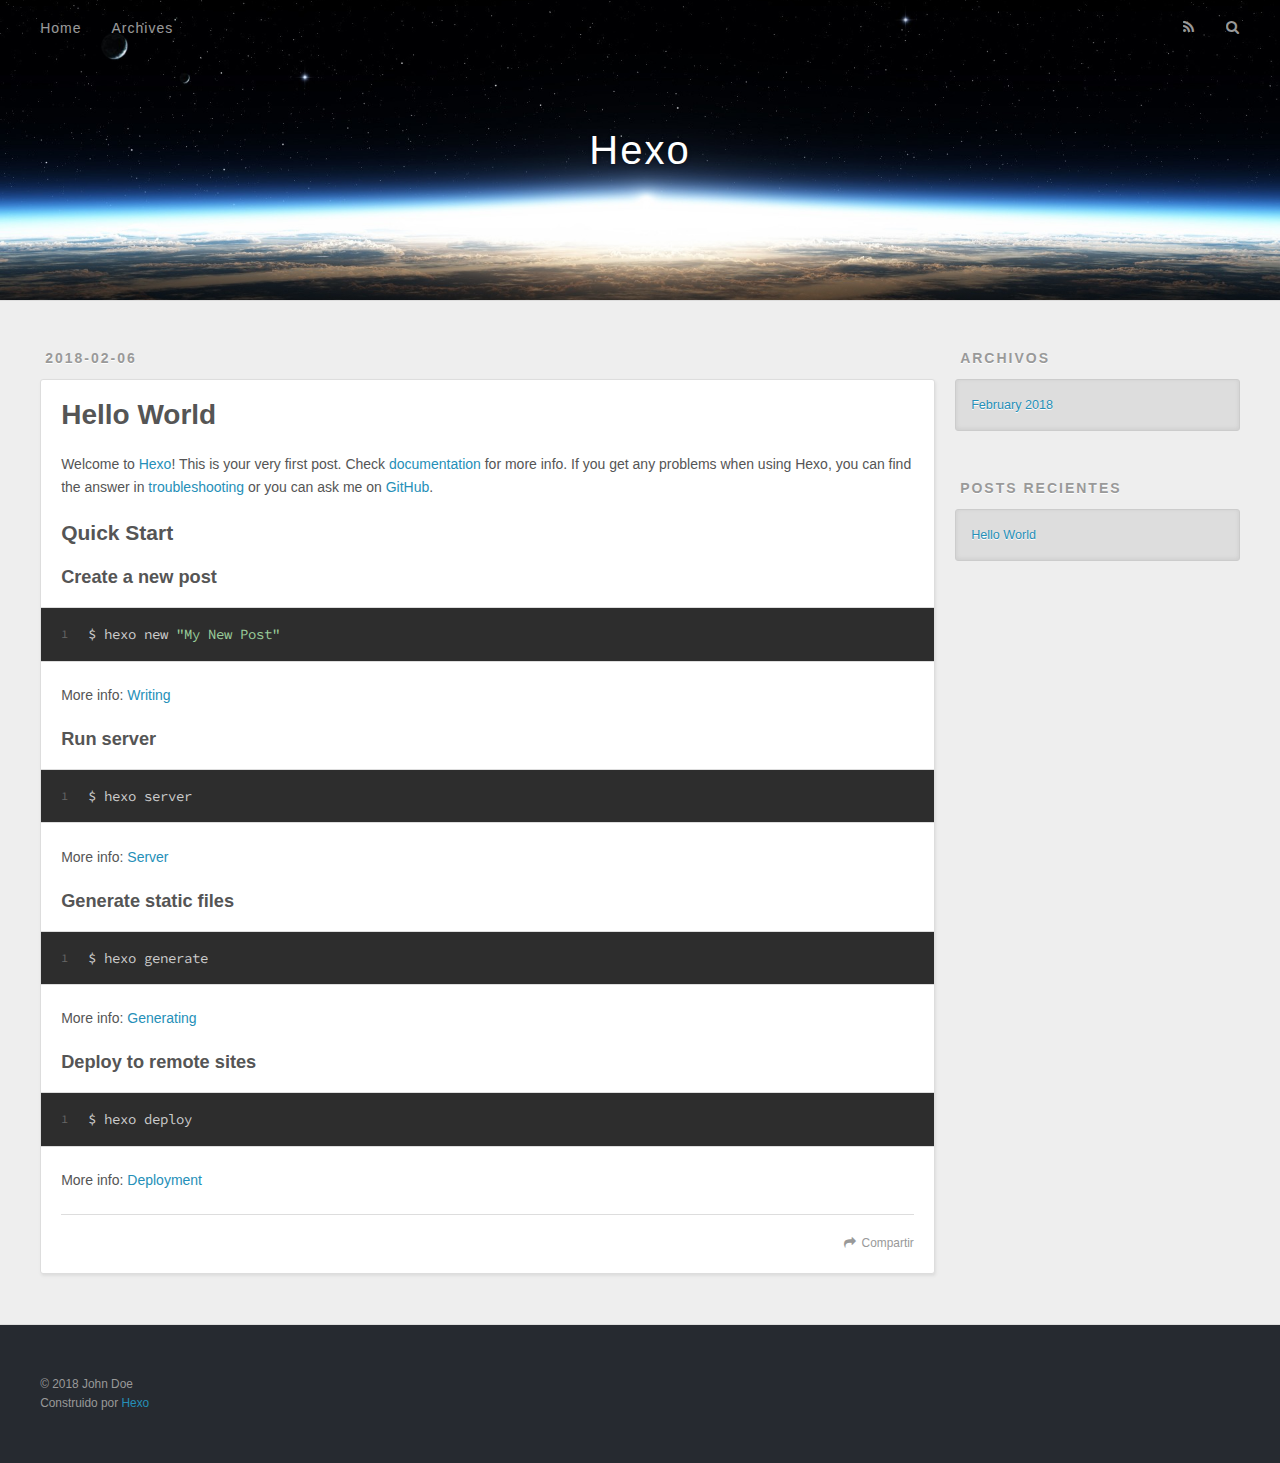
==== commit dda70968: "Site updated: 2018-02-06 02:52:49" ====
--- a/index.html
+++ b/index.html
@@ -48,9 +48,9 @@
       </nav>
       <nav id="sub-nav">
         
-          <a id="nav-rss-link" class="nav-icon" href="/atom.xml" title="RSS Feed"></a>
+          <a id="nav-rss-link" class="nav-icon" href="/atom.xml" title="RSS"></a>
         
-        <a id="nav-search-btn" class="nav-icon" title="Suche"></a>
+        <a id="nav-search-btn" class="nav-icon" title="Buscar"></a>
       </nav>
       <div id="search-form-wrap">
         <form action="//google.com/search" method="get" accept-charset="UTF-8" class="search-form"><input type="search" name="q" class="search-form-input" placeholder="Search"><button type="submit" class="search-form-submit">&#xF002;</button><input type="hidden" name="sitesearch" value="http://yoursite.com"></form>
@@ -96,7 +96,7 @@
       
     </div>
     <footer class="article-footer">
-      <a data-url="http://yoursite.com/2018/02/06/hello-world/" data-id="cjdakm5yv00000co0djw6ek0p" class="article-share-link">Teilen</a>
+      <a data-url="http://yoursite.com/2018/02/06/hello-world/" data-id="cjdakq6ad00006so0vdpwsach" class="article-share-link">Compartir</a>
       
       
     </footer>
@@ -122,7 +122,7 @@
   
     
   <div class="widget-wrap">
-    <h3 class="widget-title">Archiv</h3>
+    <h3 class="widget-title">Archivos</h3>
     <div class="widget">
       <ul class="archive-list"><li class="archive-list-item"><a class="archive-list-link" href="/archives/2018/02/">February 2018</a></li></ul>
     </div>
@@ -132,7 +132,7 @@
   
     
   <div class="widget-wrap">
-    <h3 class="widget-title">letzter Beitrag</h3>
+    <h3 class="widget-title">Posts recientes</h3>
     <div class="widget">
       <ul>
         
@@ -153,7 +153,7 @@
   <div class="outer">
     <div id="footer-info" class="inner">
       &copy; 2018 John Doe<br>
-      Powered by <a href="http://hexo.io/" target="_blank">Hexo</a>
+      Construido por <a href="http://hexo.io/" target="_blank">Hexo</a>
     </div>
   </div>
 </footer>
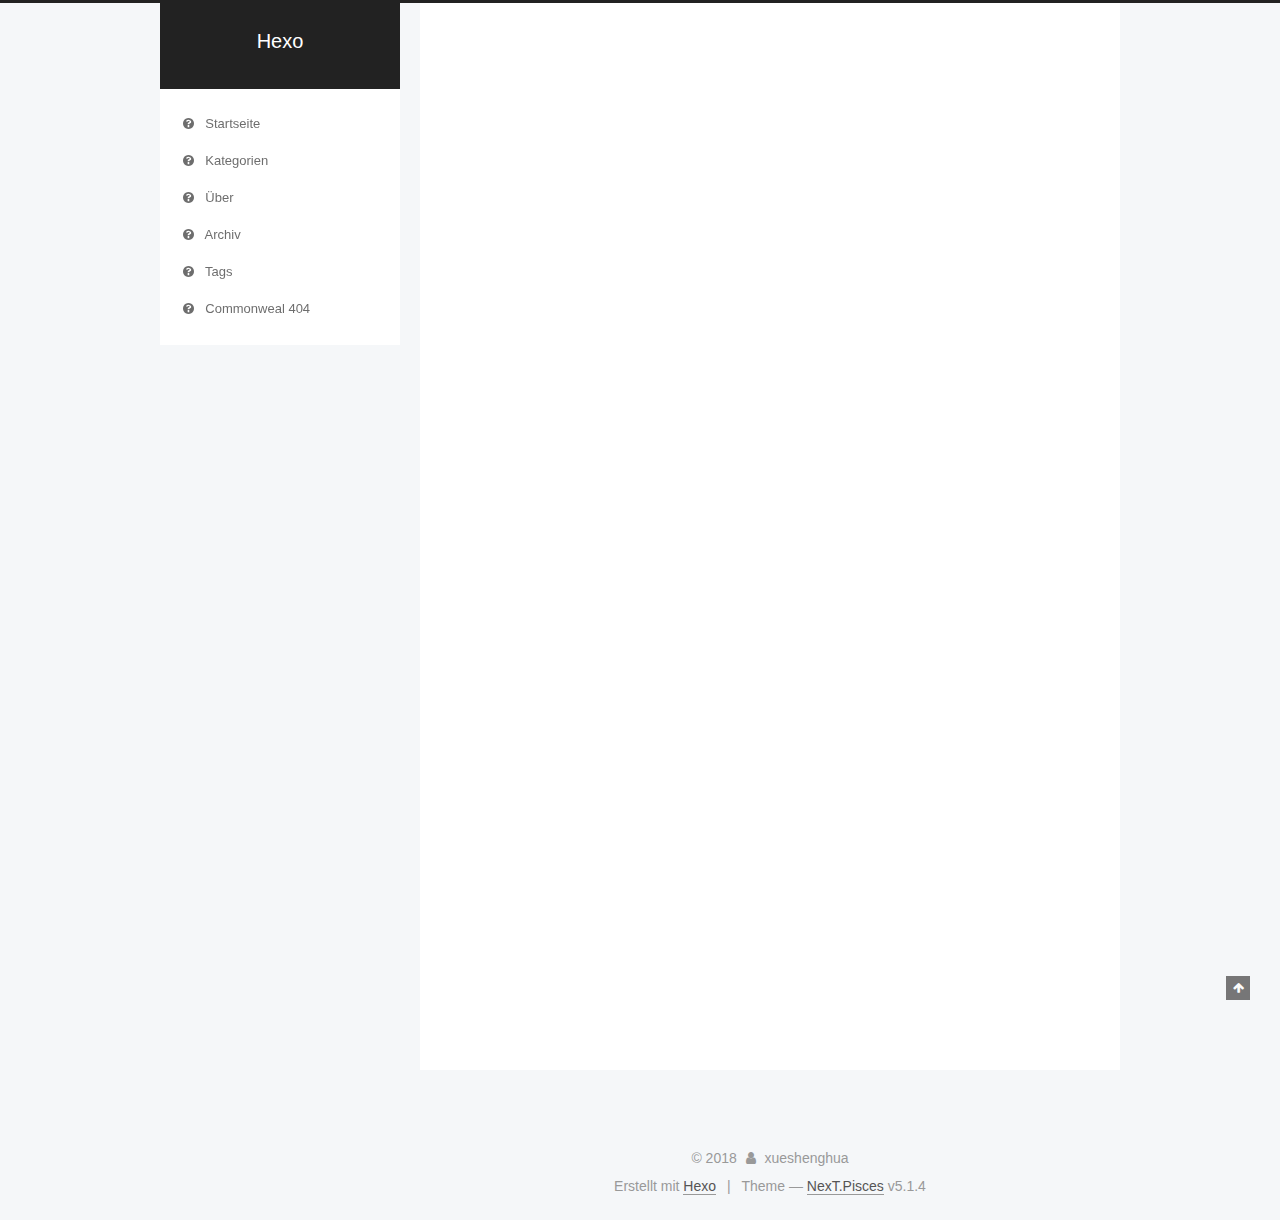
==== commit 24614170: "Site updated: 2018-02-07 14:58:24" ====
--- a/index.html
+++ b/index.html
@@ -1,89 +1,346 @@
 <!DOCTYPE html>
-<html>
+
+
+
+  
+
+
+<html class="theme-next pisces use-motion" lang="zh-CN">
 <head>
-  <meta charset="utf-8">
-  
-
-  
-  <title>Hexo</title>
-  <meta name="viewport" content="width=device-width, initial-scale=1, maximum-scale=1">
-  <meta property="og:type" content="website">
+  <meta charset="UTF-8"/>
+<meta http-equiv="X-UA-Compatible" content="IE=edge" />
+<meta name="viewport" content="width=device-width, initial-scale=1, maximum-scale=1"/>
+<meta name="theme-color" content="#222">
+
+
+
+
+
+
+
+
+
+<meta http-equiv="Cache-Control" content="no-transform" />
+<meta http-equiv="Cache-Control" content="no-siteapp" />
+
+
+
+
+
+
+
+
+
+
+
+
+
+
+
+
+  
+  
+  <link href="/lib/fancybox/source/jquery.fancybox.css?v=2.1.5" rel="stylesheet" type="text/css" />
+
+
+
+
+
+
+
+<link href="/lib/font-awesome/css/font-awesome.min.css?v=4.6.2" rel="stylesheet" type="text/css" />
+
+<link href="/css/main.css?v=5.1.4" rel="stylesheet" type="text/css" />
+
+
+  <link rel="apple-touch-icon" sizes="180x180" href="/images/apple-touch-icon-next.png?v=5.1.4">
+
+
+  <link rel="icon" type="image/png" sizes="32x32" href="/images/favicon-32x32-next.png?v=5.1.4">
+
+
+  <link rel="icon" type="image/png" sizes="16x16" href="/images/favicon-16x16-next.png?v=5.1.4">
+
+
+  <link rel="mask-icon" href="/images/logo.svg?v=5.1.4" color="#222">
+
+
+
+
+
+  <meta name="keywords" content="Hexo, NexT" />
+
+
+
+
+
+
+
+
+
+
+<meta property="og:type" content="website">
 <meta property="og:title" content="Hexo">
 <meta property="og:url" content="http://yoursite.com/index.html">
 <meta property="og:site_name" content="Hexo">
+<meta property="og:locale" content="zh-CN">
 <meta name="twitter:card" content="summary">
 <meta name="twitter:title" content="Hexo">
-  
-    <link rel="alternate" href="/atom.xml" title="Hexo" type="application/atom+xml">
-  
-  
-    <link rel="icon" href="/favicon.png">
-  
-  
-    <link href="//fonts.googleapis.com/css?family=Source+Code+Pro" rel="stylesheet" type="text/css">
-  
-  <link rel="stylesheet" href="/css/style.css">
+
+
+
+<script type="text/javascript" id="hexo.configurations">
+  var NexT = window.NexT || {};
+  var CONFIG = {
+    root: '/',
+    scheme: 'Pisces',
+    version: '5.1.4',
+    sidebar: {"position":"left","display":"post","offset":12,"b2t":false,"scrollpercent":false,"onmobile":false},
+    fancybox: true,
+    tabs: true,
+    motion: {"enable":true,"async":false,"transition":{"post_block":"fadeIn","post_header":"slideDownIn","post_body":"slideDownIn","coll_header":"slideLeftIn","sidebar":"slideUpIn"}},
+    duoshuo: {
+      userId: '0',
+      author: 'Author'
+    },
+    algolia: {
+      applicationID: '',
+      apiKey: '',
+      indexName: '',
+      hits: {"per_page":10},
+      labels: {"input_placeholder":"Search for Posts","hits_empty":"We didn't find any results for the search: ${query}","hits_stats":"${hits} results found in ${time} ms"}
+    }
+  };
+</script>
+
+
+
+  <link rel="canonical" href="http://yoursite.com/"/>
+
+
+
+
+
+  <title>Hexo</title>
+  
+
+
+
+
+
+
+
+
 </head>
 
-<body>
-  <div id="container">
-    <div id="wrap">
-      <header id="header">
-  <div id="banner"></div>
-  <div id="header-outer" class="outer">
-    <div id="header-title" class="inner">
-      <h1 id="logo-wrap">
-        <a href="/" id="logo">Hexo</a>
-      </h1>
-      
+<body itemscope itemtype="http://schema.org/WebPage" lang="zh-CN">
+
+  
+  
+    
+  
+
+  <div class="container sidebar-position-left 
+  page-home">
+    <div class="headband"></div>
+
+    <header id="header" class="header" itemscope itemtype="http://schema.org/WPHeader">
+      <div class="header-inner"><div class="site-brand-wrapper">
+  <div class="site-meta ">
+    
+
+    <div class="custom-logo-site-title">
+      <a href="/"  class="brand" rel="start">
+        <span class="logo-line-before"><i></i></span>
+        <span class="site-title">Hexo</span>
+        <span class="logo-line-after"><i></i></span>
+      </a>
     </div>
-    <div id="header-inner" class="inner">
-      <nav id="main-nav">
-        <a id="main-nav-toggle" class="nav-icon"></a>
-        
-          <a class="main-nav-link" href="/">Home</a>
-        
-          <a class="main-nav-link" href="/archives">Archives</a>
-        
-      </nav>
-      <nav id="sub-nav">
-        
-          <a id="nav-rss-link" class="nav-icon" href="/atom.xml" title="RSS"></a>
-        
-        <a id="nav-search-btn" class="nav-icon" title="Buscar"></a>
-      </nav>
-      <div id="search-form-wrap">
-        <form action="//google.com/search" method="get" accept-charset="UTF-8" class="search-form"><input type="search" name="q" class="search-form-input" placeholder="Search"><button type="submit" class="search-form-submit">&#xF002;</button><input type="hidden" name="sitesearch" value="http://yoursite.com"></form>
-      </div>
-    </div>
+      
+        <p class="site-subtitle"></p>
+      
   </div>
-</header>
-      <div class="outer">
-        <section id="main">
-  
-    <article id="post-hello-world" class="article article-type-post" itemscope itemprop="blogPost">
-  <div class="article-meta">
-    <a href="/2018/02/06/hello-world/" class="article-date">
-  <time datetime="2018-02-05T17:11:00.259Z" itemprop="datePublished">2018-02-06</time>
-</a>
-    
+
+  <div class="site-nav-toggle">
+    <button>
+      <span class="btn-bar"></span>
+      <span class="btn-bar"></span>
+      <span class="btn-bar"></span>
+    </button>
   </div>
-  <div class="article-inner">
-    
-    
-      <header class="article-header">
-        
-  
-    <h1 itemprop="name">
-      <a class="article-title" href="/2018/02/06/hello-world/">Hello World</a>
-    </h1>
-  
-
+</div>
+
+<nav class="site-nav">
+  
+
+  
+    <ul id="menu" class="menu">
+      
+        
+        <li class="menu-item menu-item-home">
+          <a href="/" rel="section">
+            
+              <i class="menu-item-icon fa fa-fw fa-question-circle"></i> <br />
+            
+            Startseite
+          </a>
+        </li>
+      
+        
+        <li class="menu-item menu-item-categories">
+          <a href="/categories" rel="section">
+            
+              <i class="menu-item-icon fa fa-fw fa-question-circle"></i> <br />
+            
+            Kategorien
+          </a>
+        </li>
+      
+        
+        <li class="menu-item menu-item-about">
+          <a href="/about" rel="section">
+            
+              <i class="menu-item-icon fa fa-fw fa-question-circle"></i> <br />
+            
+            Über
+          </a>
+        </li>
+      
+        
+        <li class="menu-item menu-item-archives">
+          <a href="/archives" rel="section">
+            
+              <i class="menu-item-icon fa fa-fw fa-question-circle"></i> <br />
+            
+            Archiv
+          </a>
+        </li>
+      
+        
+        <li class="menu-item menu-item-tags">
+          <a href="/tags" rel="section">
+            
+              <i class="menu-item-icon fa fa-fw fa-question-circle"></i> <br />
+            
+            Tags
+          </a>
+        </li>
+      
+        
+        <li class="menu-item menu-item-commonweal">
+          <a href="/404.html" rel="section">
+            
+              <i class="menu-item-icon fa fa-fw fa-question-circle"></i> <br />
+            
+            Commonweal 404
+          </a>
+        </li>
+      
+
+      
+    </ul>
+  
+
+  
+</nav>
+
+
+
+ </div>
+    </header>
+
+    <main id="main" class="main">
+      <div class="main-inner">
+        <div class="content-wrap">
+          <div id="content" class="content">
+            
+  <section id="posts" class="posts-expand">
+    
+      
+
+  
+
+  
+  
+  
+
+  <article class="post post-type-normal" itemscope itemtype="http://schema.org/Article">
+  
+  
+  
+  <div class="post-block">
+    <link itemprop="mainEntityOfPage" href="http://yoursite.com/2018/02/06/hello-world/">
+
+    <span hidden itemprop="author" itemscope itemtype="http://schema.org/Person">
+      <meta itemprop="name" content="xueshenghua">
+      <meta itemprop="description" content="">
+      <meta itemprop="image" content="/images/avatar.gif">
+    </span>
+
+    <span hidden itemprop="publisher" itemscope itemtype="http://schema.org/Organization">
+      <meta itemprop="name" content="Hexo">
+    </span>
+
+    
+      <header class="post-header">
+
+        
+        
+          <h1 class="post-title" itemprop="name headline">
+                
+                <a class="post-title-link" href="/2018/02/06/hello-world/" itemprop="url">Hello World</a></h1>
+        
+
+        <div class="post-meta">
+          <span class="post-time">
+            
+              <span class="post-meta-item-icon">
+                <i class="fa fa-calendar-o"></i>
+              </span>
+              
+                <span class="post-meta-item-text">Veröffentlicht am</span>
+              
+              <time title="Post created" itemprop="dateCreated datePublished" datetime="2018-02-06T01:11:00+08:00">
+                2018-02-06
+              </time>
+            
+
+            
+
+            
+          </span>
+
+          
+
+          
+            
+          
+
+          
+          
+
+          
+
+          
+
+          
+
+        </div>
       </header>
     
-    <div class="article-entry" itemprop="articleBody">
-      
-        <p>Welcome to <a href="https://hexo.io/" target="_blank" rel="noopener">Hexo</a>! This is your very first post. Check <a href="https://hexo.io/docs/" target="_blank" rel="noopener">documentation</a> for more info. If you get any problems when using Hexo, you can find the answer in <a href="https://hexo.io/docs/troubleshooting.html" target="_blank" rel="noopener">troubleshooting</a> or you can ask me on <a href="https://github.com/hexojs/hexo/issues" target="_blank" rel="noopener">GitHub</a>.</p>
+
+    
+    
+    
+    <div class="post-body" itemprop="articleBody">
+
+      
+      
+
+      
+        
+          
+            <p>Welcome to <a href="https://hexo.io/" target="_blank" rel="noopener">Hexo</a>! This is your very first post. Check <a href="https://hexo.io/docs/" target="_blank" rel="noopener">documentation</a> for more info. If you get any problems when using Hexo, you can find the answer in <a href="https://hexo.io/docs/troubleshooting.html" target="_blank" rel="noopener">troubleshooting</a> or you can ask me on <a href="https://github.com/hexojs/hexo/issues" target="_blank" rel="noopener">GitHub</a>.</p>
 <h2 id="Quick-Start"><a href="#Quick-Start" class="headerlink" title="Quick Start"></a>Quick Start</h2><h3 id="Create-a-new-post"><a href="#Create-a-new-post" class="headerlink" title="Create a new post"></a>Create a new post</h3><figure class="highlight bash"><table><tr><td class="gutter"><pre><span class="line">1</span><br></pre></td><td class="code"><pre><span class="line">$ hexo new <span class="string">"My New Post"</span></span><br></pre></td></tr></table></figure>
 <p>More info: <a href="https://hexo.io/docs/writing.html" target="_blank" rel="noopener">Writing</a></p>
 <h3 id="Run-server"><a href="#Run-server" class="headerlink" title="Run server"></a>Run server</h3><figure class="highlight bash"><table><tr><td class="gutter"><pre><span class="line">1</span><br></pre></td><td class="code"><pre><span class="line">$ hexo server</span><br></pre></td></tr></table></figure>
@@ -93,91 +350,314 @@
 <h3 id="Deploy-to-remote-sites"><a href="#Deploy-to-remote-sites" class="headerlink" title="Deploy to remote sites"></a>Deploy to remote sites</h3><figure class="highlight bash"><table><tr><td class="gutter"><pre><span class="line">1</span><br></pre></td><td class="code"><pre><span class="line">$ hexo deploy</span><br></pre></td></tr></table></figure>
 <p>More info: <a href="https://hexo.io/docs/deployment.html" target="_blank" rel="noopener">Deployment</a></p>
 
+          
+        
       
     </div>
-    <footer class="article-footer">
-      <a data-url="http://yoursite.com/2018/02/06/hello-world/" data-id="cjdakq6ad00006so0vdpwsach" class="article-share-link">Compartir</a>
-      
+    
+    
+    
+
+    
+
+    
+
+    
+
+    <footer class="post-footer">
+      
+
+      
+
+      
+
+      
+      
+        <div class="post-eof"></div>
       
     </footer>
   </div>
   
-</article>
-
-
-  
-
-
-</section>
-        
-          <aside id="sidebar">
-  
-    
-
-  
-    
-
-  
-    
-  
-    
-  <div class="widget-wrap">
-    <h3 class="widget-title">Archivos</h3>
-    <div class="widget">
-      <ul class="archive-list"><li class="archive-list-item"><a class="archive-list-link" href="/archives/2018/02/">February 2018</a></li></ul>
+  
+  
+  </article>
+
+
+    
+  </section>
+
+  
+
+
+          </div>
+          
+
+
+          
+
+        </div>
+        
+          
+  
+  <div class="sidebar-toggle">
+    <div class="sidebar-toggle-line-wrap">
+      <span class="sidebar-toggle-line sidebar-toggle-line-first"></span>
+      <span class="sidebar-toggle-line sidebar-toggle-line-middle"></span>
+      <span class="sidebar-toggle-line sidebar-toggle-line-last"></span>
     </div>
   </div>
 
-
-  
-    
-  <div class="widget-wrap">
-    <h3 class="widget-title">Posts recientes</h3>
-    <div class="widget">
-      <ul>
-        
-          <li>
-            <a href="/2018/02/06/hello-world/">Hello World</a>
-          </li>
-        
-      </ul>
+  <aside id="sidebar" class="sidebar">
+    
+    <div class="sidebar-inner">
+
+      
+
+      
+
+      <section class="site-overview-wrap sidebar-panel sidebar-panel-active">
+        <div class="site-overview">
+          <div class="site-author motion-element" itemprop="author" itemscope itemtype="http://schema.org/Person">
+            
+              <p class="site-author-name" itemprop="name">xueshenghua</p>
+              <p class="site-description motion-element" itemprop="description"></p>
+          </div>
+
+          <nav class="site-state motion-element">
+
+            
+              <div class="site-state-item site-state-posts">
+              
+                <a href="/archives">
+              
+                  <span class="site-state-item-count">1</span>
+                  <span class="site-state-item-name">Artikel</span>
+                </a>
+              </div>
+            
+
+            
+
+            
+
+          </nav>
+
+          
+
+          
+
+          
+          
+
+          
+          
+
+          
+
+        </div>
+      </section>
+
+      
+
+      
+
     </div>
+  </aside>
+
+
+        
+      </div>
+    </main>
+
+    <footer id="footer" class="footer">
+      <div class="footer-inner">
+        <div class="copyright">&copy; <span itemprop="copyrightYear">2018</span>
+  <span class="with-love">
+    <i class="fa fa-user"></i>
+  </span>
+  <span class="author" itemprop="copyrightHolder">xueshenghua</span>
+
+  
+</div>
+
+
+  <div class="powered-by">Erstellt mit  <a class="theme-link" target="_blank" href="https://hexo.io">Hexo</a></div>
+
+
+
+  <span class="post-meta-divider">|</span>
+
+
+
+  <div class="theme-info">Theme &mdash; <a class="theme-link" target="_blank" href="https://github.com/iissnan/hexo-theme-next">NexT.Pisces</a> v5.1.4</div>
+
+
+
+
+        
+
+
+
+
+
+
+
+        
+      </div>
+    </footer>
+
+    
+      <div class="back-to-top">
+        <i class="fa fa-arrow-up"></i>
+        
+      </div>
+    
+
+    
+
   </div>
 
   
-</aside>
-        
-      </div>
-      <footer id="footer">
-  
-  <div class="outer">
-    <div id="footer-info" class="inner">
-      &copy; 2018 John Doe<br>
-      Construido por <a href="http://hexo.io/" target="_blank">Hexo</a>
-    </div>
-  </div>
-</footer>
-    </div>
-    <nav id="mobile-nav">
-  
-    <a href="/" class="mobile-nav-link">Home</a>
-  
-    <a href="/archives" class="mobile-nav-link">Archives</a>
-  
-</nav>
-    
-
-<script src="//ajax.googleapis.com/ajax/libs/jquery/2.0.3/jquery.min.js"></script>
-
-
-  <link rel="stylesheet" href="/fancybox/jquery.fancybox.css">
-  <script src="/fancybox/jquery.fancybox.pack.js"></script>
-
-
-<script src="/js/script.js"></script>
-
-
-
-  </div>
+
+<script type="text/javascript">
+  if (Object.prototype.toString.call(window.Promise) !== '[object Function]') {
+    window.Promise = null;
+  }
+</script>
+
+
+
+
+
+
+
+
+
+  
+
+
+
+
+
+
+
+
+
+
+
+
+  
+  
+    <script type="text/javascript" src="/lib/jquery/index.js?v=2.1.3"></script>
+  
+
+  
+  
+    <script type="text/javascript" src="/lib/fastclick/lib/fastclick.min.js?v=1.0.6"></script>
+  
+
+  
+  
+    <script type="text/javascript" src="/lib/jquery_lazyload/jquery.lazyload.js?v=1.9.7"></script>
+  
+
+  
+  
+    <script type="text/javascript" src="/lib/velocity/velocity.min.js?v=1.2.1"></script>
+  
+
+  
+  
+    <script type="text/javascript" src="/lib/velocity/velocity.ui.min.js?v=1.2.1"></script>
+  
+
+  
+  
+    <script type="text/javascript" src="/lib/fancybox/source/jquery.fancybox.pack.js?v=2.1.5"></script>
+  
+
+
+  
+
+
+  <script type="text/javascript" src="/js/src/utils.js?v=5.1.4"></script>
+
+  <script type="text/javascript" src="/js/src/motion.js?v=5.1.4"></script>
+
+
+
+  
+  
+
+
+  <script type="text/javascript" src="/js/src/affix.js?v=5.1.4"></script>
+
+  <script type="text/javascript" src="/js/src/schemes/pisces.js?v=5.1.4"></script>
+
+
+
+  
+
+  
+
+
+  <script type="text/javascript" src="/js/src/bootstrap.js?v=5.1.4"></script>
+
+
+
+  
+
+
+  
+
+
+
+
+	
+
+
+
+
+
+  
+
+
+
+
+
+  
+
+
+
+
+
+
+
+
+
+
+
+
+  
+
+
+
+
+
+  
+
+  
+
+  
+
+  
+  
+
+  
+
+  
+
+  
+
 </body>
-</html>+</html>
--- a/css/main.css
+++ b/css/main.css
@@ -0,0 +1,2993 @@
+/* normalize.css v3.0.2 | MIT License | git.io/normalize */
+html {
+  font-family: sans-serif; /* 1 */
+  -ms-text-size-adjust: 100%; /* 2 */
+  -webkit-text-size-adjust: 100%; /* 2 */
+}
+body {
+  margin: 0;
+}
+article,
+aside,
+details,
+figcaption,
+figure,
+footer,
+header,
+hgroup,
+main,
+menu,
+nav,
+section,
+summary {
+  display: block;
+}
+audio,
+canvas,
+progress,
+video {
+  display: inline-block; /* 1 */
+  vertical-align: baseline; /* 2 */
+}
+audio:not([controls]) {
+  display: none;
+  height: 0;
+}
+[hidden],
+template {
+  display: none;
+}
+a {
+  background-color: transparent;
+}
+a:active,
+a:hover {
+  outline: 0;
+}
+abbr[title] {
+  border-bottom: 1px dotted;
+}
+b,
+strong {
+  font-weight: bold;
+}
+dfn {
+  font-style: italic;
+}
+h1 {
+  font-size: 2em;
+  margin: 0.67em 0;
+}
+mark {
+  background: #ff0;
+  color: #000;
+}
+small {
+  font-size: 80%;
+}
+sub,
+sup {
+  font-size: 75%;
+  line-height: 0;
+  position: relative;
+  vertical-align: baseline;
+}
+sup {
+  top: -0.5em;
+}
+sub {
+  bottom: -0.25em;
+}
+img {
+  border: 0;
+}
+svg:not(:root) {
+  overflow: hidden;
+}
+figure {
+  margin: 1em 40px;
+}
+hr {
+  -moz-box-sizing: content-box;
+  box-sizing: content-box;
+  height: 0;
+}
+pre {
+  overflow: auto;
+}
+code,
+kbd,
+pre,
+samp {
+  font-family: monospace, monospace;
+  font-size: 1em;
+}
+button,
+input,
+optgroup,
+select,
+textarea {
+  color: inherit; /* 1 */
+  font: inherit; /* 2 */
+  margin: 0; /* 3 */
+}
+button {
+  overflow: visible;
+}
+button,
+select {
+  text-transform: none;
+}
+button,
+html input[type="button"],
+input[type="reset"],
+input[type="submit"] {
+  -webkit-appearance: button; /* 2 */
+  cursor: pointer; /* 3 */
+}
+button[disabled],
+html input[disabled] {
+  cursor: default;
+}
+button::-moz-focus-inner,
+input::-moz-focus-inner {
+  border: 0;
+  padding: 0;
+}
+input {
+  line-height: normal;
+}
+input[type="checkbox"],
+input[type="radio"] {
+  box-sizing: border-box; /* 1 */
+  padding: 0; /* 2 */
+}
+input[type="number"]::-webkit-inner-spin-button,
+input[type="number"]::-webkit-outer-spin-button {
+  height: auto;
+}
+input[type="search"] {
+  -webkit-appearance: textfield; /* 1 */
+  -moz-box-sizing: content-box;
+  -webkit-box-sizing: content-box; /* 2 */
+  box-sizing: content-box;
+}
+input[type="search"]::-webkit-search-cancel-button,
+input[type="search"]::-webkit-search-decoration {
+  -webkit-appearance: none;
+}
+fieldset {
+  border: 1px solid #c0c0c0;
+  margin: 0 2px;
+  padding: 0.35em 0.625em 0.75em;
+}
+legend {
+  border: 0; /* 1 */
+  padding: 0; /* 2 */
+}
+textarea {
+  overflow: auto;
+}
+optgroup {
+  font-weight: bold;
+}
+table {
+  border-collapse: collapse;
+  border-spacing: 0;
+}
+td,
+th {
+  padding: 0;
+}
+::selection {
+  background: #262a30;
+  color: #fff;
+}
+body {
+  position: relative;
+  font-family: 'Lato', "PingFang SC", "Microsoft YaHei", sans-serif;
+  font-size: 14px;
+  line-height: 2;
+  color: #555;
+  background: #f5f7f9;
+}
+@media (max-width: 767px) {
+  body {
+    padding-right: 0 !important;
+  }
+}
+@media (min-width: 768px) and (max-width: 991px) {
+  body {
+    padding-right: 0 !important;
+  }
+}
+@media (min-width: 1600px) {
+  body {
+    font-size: 16px;
+  }
+}
+h1,
+h2,
+h3,
+h4,
+h5,
+h6 {
+  margin: 0;
+  padding: 0;
+  font-weight: bold;
+  line-height: 1.5;
+  font-family: 'Lato', "PingFang SC", "Microsoft YaHei", sans-serif;
+}
+h2,
+h3,
+h4,
+h5,
+h6 {
+  margin: 20px 0 15px;
+}
+h1 {
+  font-size: 22px;
+}
+@media (max-width: 767px) {
+  h1 {
+    font-size: 18px;
+  }
+}
+h2 {
+  font-size: 20px;
+}
+@media (max-width: 767px) {
+  h2 {
+    font-size: 16px;
+  }
+}
+h3 {
+  font-size: 18px;
+}
+@media (max-width: 767px) {
+  h3 {
+    font-size: 14px;
+  }
+}
+h4 {
+  font-size: 16px;
+}
+@media (max-width: 767px) {
+  h4 {
+    font-size: 12px;
+  }
+}
+h5 {
+  font-size: 14px;
+}
+@media (max-width: 767px) {
+  h5 {
+    font-size: 10px;
+  }
+}
+h6 {
+  font-size: 12px;
+}
+@media (max-width: 767px) {
+  h6 {
+    font-size: 8px;
+  }
+}
+p {
+  margin: 0 0 20px 0;
+}
+a {
+  color: #555;
+  text-decoration: none;
+  outline: none;
+  border-bottom: 1px solid #999;
+  word-wrap: break-word;
+}
+a:hover {
+  color: #222;
+  border-bottom-color: #222;
+}
+blockquote {
+  margin: 0;
+  padding: 0;
+}
+img {
+  display: block;
+  margin: auto;
+  max-width: 100%;
+  height: auto;
+}
+hr {
+  margin: 40px 0;
+  height: 3px;
+  border: none;
+  background-color: #ddd;
+  background-image: repeating-linear-gradient(-45deg, #fff, #fff 4px, transparent 4px, transparent 8px);
+}
+blockquote {
+  padding: 0 15px;
+  color: #666;
+  border-left: 4px solid #ddd;
+}
+blockquote cite::before {
+  content: "-";
+  padding: 0 5px;
+}
+dt {
+  font-weight: 700;
+}
+dd {
+  margin: 0;
+  padding: 0;
+}
+kbd {
+  border: 1px solid #ccc;
+  border-radius: 0.2em;
+  box-shadow: 0.1em 0.1em 0.2em rgba(0,0,0,0.1);
+  background-color: #f9f9f9;
+  font-family: inherit;
+  background-image: -webkit-linear-gradient(top, #eee, #fff, #eee);
+  padding: 0.1em 0.3em;
+  white-space: nowrap;
+}
+.text-left {
+  text-align: left;
+}
+.text-center {
+  text-align: center;
+}
+.text-right {
+  text-align: right;
+}
+.text-justify {
+  text-align: justify;
+}
+.text-nowrap {
+  white-space: nowrap;
+}
+.text-lowercase {
+  text-transform: lowercase;
+}
+.text-uppercase {
+  text-transform: uppercase;
+}
+.text-capitalize {
+  text-transform: capitalize;
+}
+.center-block {
+  display: block;
+  margin-left: auto;
+  margin-right: auto;
+}
+.clearfix:before,
+.clearfix:after {
+  content: " ";
+  display: table;
+}
+.clearfix:after {
+  clear: both;
+}
+.pullquote {
+  width: 45%;
+}
+.pullquote.left {
+  float: left;
+  margin-left: 5px;
+  margin-right: 10px;
+}
+.pullquote.right {
+  float: right;
+  margin-left: 10px;
+  margin-right: 5px;
+}
+.affix.affix.affix {
+  position: fixed;
+}
+.translation {
+  margin-top: -20px;
+  font-size: 14px;
+  color: #999;
+}
+.scrollbar-measure {
+  width: 100px;
+  height: 100px;
+  overflow: scroll;
+  position: absolute;
+  top: -9999px;
+}
+.use-motion .motion-element {
+  opacity: 0;
+}
+table {
+  margin: 20px 0;
+  width: 100%;
+  border-collapse: collapse;
+  border-spacing: 0;
+  border: 1px solid #ddd;
+  font-size: 14px;
+  table-layout: fixed;
+  word-wrap: break-all;
+}
+table>tbody>tr:nth-of-type(odd) {
+  background-color: #f9f9f9;
+}
+table>tbody>tr:hover {
+  background-color: #f5f5f5;
+}
+caption,
+th,
+td {
+  padding: 8px;
+  text-align: left;
+  vertical-align: middle;
+  font-weight: normal;
+}
+th,
+td {
+  border-bottom: 3px solid #ddd;
+  border-right: 1px solid #eee;
+}
+th {
+  padding-bottom: 10px;
+  font-weight: 700;
+}
+td {
+  border-bottom-width: 1px;
+}
+html,
+body {
+  height: 100%;
+}
+.container {
+  position: relative;
+  min-height: 100%;
+}
+.header-inner {
+  margin: 0 auto;
+  padding: 100px 0 70px;
+  width: 700px;
+}
+@media (min-width: 1600px) {
+  .container .header-inner {
+    width: 900px;
+  }
+}
+.main {
+  padding-bottom: 150px;
+}
+.main-inner {
+  margin: 0 auto;
+  width: 700px;
+}
+@media (min-width: 1600px) {
+  .container .main-inner {
+    width: 900px;
+  }
+}
+.footer {
+  position: absolute;
+  left: 0;
+  bottom: 0;
+  width: 100%;
+  min-height: 50px;
+}
+.footer-inner {
+  box-sizing: border-box;
+  margin: 20px auto;
+  width: 700px;
+}
+@media (min-width: 1600px) {
+  .container .footer-inner {
+    width: 900px;
+  }
+}
+pre,
+.highlight {
+  overflow: auto;
+  margin: 20px 0;
+  padding: 0;
+  font-size: 13px;
+  color: #4d4d4c;
+  background: #f7f7f7;
+  line-height: 1.6;
+}
+pre,
+code {
+  font-family: consolas, Menlo, "PingFang SC", "Microsoft YaHei", monospace;
+}
+code {
+  padding: 2px 4px;
+  word-wrap: break-word;
+  color: #555;
+  background: #eee;
+  border-radius: 3px;
+  font-size: 13px;
+}
+pre {
+  padding: 10px;
+}
+pre code {
+  padding: 0;
+  color: #4d4d4c;
+  background: none;
+  text-shadow: none;
+}
+.highlight {
+  border-radius: 1px;
+}
+.highlight pre {
+  border: none;
+  margin: 0;
+  padding: 10px 0;
+}
+.highlight table {
+  margin: 0;
+  width: auto;
+  border: none;
+}
+.highlight td {
+  border: none;
+  padding: 0;
+}
+.highlight figcaption {
+  font-size: 1em;
+  color: #4d4d4c;
+  line-height: 1em;
+  margin-bottom: 1em;
+}
+.highlight figcaption:before,
+.highlight figcaption:after {
+  content: " ";
+  display: table;
+}
+.highlight figcaption:after {
+  clear: both;
+}
+.highlight figcaption a {
+  float: right;
+  color: #4d4d4c;
+}
+.highlight figcaption a:hover {
+  border-bottom-color: #4d4d4c;
+}
+.highlight .gutter pre {
+  padding-left: 10px;
+  padding-right: 10px;
+  color: #869194;
+  text-align: right;
+  background-color: #eff2f3;
+}
+.highlight .code pre {
+  width: 100%;
+  padding-left: 10px;
+  padding-right: 10px;
+  background-color: #f7f7f7;
+}
+.highlight .line {
+  height: 20px;
+}
+.gutter {
+  -webkit-user-select: none;
+  -moz-user-select: none;
+  -ms-user-select: none;
+  user-select: none;
+}
+.gist table {
+  width: auto;
+}
+.gist table td {
+  border: none;
+}
+pre .deletion {
+  background: #fdd;
+}
+pre .addition {
+  background: #dfd;
+}
+pre .meta {
+  color: #8959a8;
+}
+pre .comment {
+  color: #8e908c;
+}
+pre .variable,
+pre .attribute,
+pre .tag,
+pre .regexp,
+pre .ruby .constant,
+pre .xml .tag .title,
+pre .xml .pi,
+pre .xml .doctype,
+pre .html .doctype,
+pre .css .id,
+pre .css .class,
+pre .css .pseudo {
+  color: #c82829;
+}
+pre .number,
+pre .preprocessor,
+pre .built_in,
+pre .literal,
+pre .params,
+pre .constant,
+pre .command {
+  color: #f5871f;
+}
+pre .ruby .class .title,
+pre .css .rules .attribute,
+pre .string,
+pre .value,
+pre .inheritance,
+pre .header,
+pre .ruby .symbol,
+pre .xml .cdata,
+pre .special,
+pre .number,
+pre .formula {
+  color: #718c00;
+}
+pre .title,
+pre .css .hexcolor {
+  color: #3e999f;
+}
+pre .function,
+pre .python .decorator,
+pre .python .title,
+pre .ruby .function .title,
+pre .ruby .title .keyword,
+pre .perl .sub,
+pre .javascript .title,
+pre .coffeescript .title {
+  color: #4271ae;
+}
+pre .keyword,
+pre .javascript .function {
+  color: #8959a8;
+}
+.full-image.full-image.full-image.full-image {
+  border: none;
+  max-width: 100%;
+  width: auto;
+  margin: 20px auto 25px;
+}
+@media (min-width: 992px) {
+  .full-image.full-image.full-image.full-image {
+    max-width: none;
+    width: 118%;
+    margin: 0 -9%;
+  }
+}
+.blockquote-center,
+.page-home .post-type-quote blockquote,
+.page-post-detail .post-type-quote blockquote {
+  position: relative;
+  margin: 40px 0;
+  padding: 0;
+  border-left: none;
+  text-align: center;
+}
+.blockquote-center::before,
+.page-home .post-type-quote blockquote::before,
+.page-post-detail .post-type-quote blockquote::before,
+.blockquote-center::after,
+.page-home .post-type-quote blockquote::after,
+.page-post-detail .post-type-quote blockquote::after {
+  position: absolute;
+  content: ' ';
+  display: block;
+  width: 100%;
+  height: 24px;
+  opacity: 0.2;
+  background-repeat: no-repeat;
+  background-position: 0 -6px;
+  background-size: 22px 22px;
+}
+.blockquote-center::before,
+.page-home .post-type-quote blockquote::before,
+.page-post-detail .post-type-quote blockquote::before {
+  top: -20px;
+  background-image: url("../images/quote-l.svg");
+  border-top: 1px solid #ccc;
+}
+.blockquote-center::after,
+.page-home .post-type-quote blockquote::after,
+.page-post-detail .post-type-quote blockquote::after {
+  bottom: -20px;
+  background-image: url("../images/quote-r.svg");
+  border-bottom: 1px solid #ccc;
+  background-position: 100% 8px;
+}
+.blockquote-center p,
+.page-home .post-type-quote blockquote p,
+.page-post-detail .post-type-quote blockquote p,
+.blockquote-center div,
+.page-home .post-type-quote blockquote div,
+.page-post-detail .post-type-quote blockquote div {
+  text-align: center;
+}
+.post .post-body .group-picture img {
+  box-sizing: border-box;
+  padding: 0 3px;
+  border: none;
+}
+.post .group-picture-row {
+  overflow: hidden;
+  margin-top: 6px;
+}
+.post .group-picture-row:first-child {
+  margin-top: 0;
+}
+.post .group-picture-column {
+  float: left;
+}
+.page-post-detail .post-body .group-picture-column {
+  float: none;
+  margin-top: 10px;
+  width: auto !important;
+}
+.page-post-detail .post-body .group-picture-column img {
+  margin: 0 auto;
+}
+.page-archive .group-picture-container {
+  overflow: hidden;
+}
+.page-archive .group-picture-row {
+  float: left;
+}
+.page-archive .group-picture-row:first-child {
+  margin-top: 6px;
+}
+.page-archive .group-picture-column {
+  max-width: 150px;
+  max-height: 150px;
+}
+.post-body .note {
+  position: relative;
+  padding: 15px;
+  margin-bottom: 20px;
+  border: 1px solid #eee;
+  border-left-width: 5px;
+  border-radius: 3px;
+}
+.post-body .note h2,
+.post-body .note h3,
+.post-body .note h4,
+.post-body .note h5,
+.post-body .note h6 {
+  margin-top: 0;
+  margin-bottom: 0;
+  border-bottom: initial;
+  padding-top: 0 !important;
+}
+.post-body .note p:first-child,
+.post-body .note ul:first-child,
+.post-body .note ol:first-child,
+.post-body .note table:first-child,
+.post-body .note pre:first-child,
+.post-body .note blockquote:first-child {
+  margin-top: 0;
+}
+.post-body .note p:last-child,
+.post-body .note ul:last-child,
+.post-body .note ol:last-child,
+.post-body .note table:last-child,
+.post-body .note pre:last-child,
+.post-body .note blockquote:last-child {
+  margin-bottom: 0;
+}
+.post-body .note.default {
+  border-left-color: #777;
+}
+.post-body .note.default h2,
+.post-body .note.default h3,
+.post-body .note.default h4,
+.post-body .note.default h5,
+.post-body .note.default h6 {
+  color: #777;
+}
+.post-body .note.primary {
+  border-left-color: #6f42c1;
+}
+.post-body .note.primary h2,
+.post-body .note.primary h3,
+.post-body .note.primary h4,
+.post-body .note.primary h5,
+.post-body .note.primary h6 {
+  color: #6f42c1;
+}
+.post-body .note.info {
+  border-left-color: #428bca;
+}
+.post-body .note.info h2,
+.post-body .note.info h3,
+.post-body .note.info h4,
+.post-body .note.info h5,
+.post-body .note.info h6 {
+  color: #428bca;
+}
+.post-body .note.success {
+  border-left-color: #5cb85c;
+}
+.post-body .note.success h2,
+.post-body .note.success h3,
+.post-body .note.success h4,
+.post-body .note.success h5,
+.post-body .note.success h6 {
+  color: #5cb85c;
+}
+.post-body .note.warning {
+  border-left-color: #f0ad4e;
+}
+.post-body .note.warning h2,
+.post-body .note.warning h3,
+.post-body .note.warning h4,
+.post-body .note.warning h5,
+.post-body .note.warning h6 {
+  color: #f0ad4e;
+}
+.post-body .note.danger {
+  border-left-color: #d9534f;
+}
+.post-body .note.danger h2,
+.post-body .note.danger h3,
+.post-body .note.danger h4,
+.post-body .note.danger h5,
+.post-body .note.danger h6 {
+  color: #d9534f;
+}
+.post-body .label {
+  display: inline;
+  padding: 0 2px;
+  white-space: nowrap;
+}
+.post-body .label.default {
+  background-color: #f0f0f0;
+}
+.post-body .label.primary {
+  background-color: #efe6f7;
+}
+.post-body .label.info {
+  background-color: #e5f2f8;
+}
+.post-body .label.success {
+  background-color: #e7f4e9;
+}
+.post-body .label.warning {
+  background-color: #fcf6e1;
+}
+.post-body .label.danger {
+  background-color: #fae8eb;
+}
+.post-body .tabs {
+  position: relative;
+  display: block;
+  margin-bottom: 20px;
+  padding-top: 10px;
+}
+.post-body .tabs ul.nav-tabs {
+  margin: 0;
+  padding: 0;
+  display: flex;
+  margin-bottom: -1px;
+}
+@media (max-width: 413px) {
+  .post-body .tabs ul.nav-tabs {
+    display: block;
+    margin-bottom: 5px;
+  }
+}
+.post-body .tabs ul.nav-tabs li.tab {
+  list-style-type: none !important;
+  margin: 0 0.25em 0 0;
+  border-top: 3px solid transparent;
+  border-left: 1px solid transparent;
+  border-right: 1px solid transparent;
+}
+@media (max-width: 413px) {
+  .post-body .tabs ul.nav-tabs li.tab {
+    margin: initial;
+    border-top: 1px solid transparent;
+    border-left: 3px solid transparent;
+    border-right: 1px solid transparent;
+    border-bottom: 1px solid transparent;
+  }
+}
+.post-body .tabs ul.nav-tabs li.tab a {
+  outline: 0;
+  border-bottom: initial;
+  display: block;
+  line-height: 1.8em;
+  padding: 0.25em 0.75em;
+  transition-duration: 0.2s;
+  transition-timing-function: ease-out;
+  transition-delay: 0s;
+}
+.post-body .tabs ul.nav-tabs li.tab a i {
+  width: 1.285714285714286em;
+}
+.post-body .tabs ul.nav-tabs li.tab.active {
+  border-top: 3px solid #fc6423;
+  border-left: 1px solid #ddd;
+  border-right: 1px solid #ddd;
+  background-color: #fff;
+}
+@media (max-width: 413px) {
+  .post-body .tabs ul.nav-tabs li.tab.active {
+    border-top: 1px solid #ddd;
+    border-left: 3px solid #fc6423;
+    border-right: 1px solid #ddd;
+    border-bottom: 1px solid #ddd;
+  }
+}
+.post-body .tabs ul.nav-tabs li.tab.active a {
+  cursor: default;
+  color: #555;
+}
+.post-body .tabs .tab-content {
+  background-color: #fff;
+}
+.post-body .tabs .tab-content .tab-pane {
+  border: 1px solid #ddd;
+  padding: 20px 20px 0 20px;
+}
+.post-body .tabs .tab-content .tab-pane:not(.active) {
+  display: none !important;
+}
+.post-body .tabs .tab-content .tab-pane.active {
+  display: block !important;
+}
+.btn {
+  display: inline-block;
+  padding: 0 20px;
+  font-size: 14px;
+  color: #555;
+  background: #fff;
+  border: 2px solid #555;
+  text-decoration: none;
+  border-radius: 2px;
+  transition-property: background-color;
+  transition-duration: 0.2s;
+  transition-timing-function: ease-in-out;
+  transition-delay: 0s;
+  line-height: 2;
+}
+.btn:hover {
+  border-color: #222;
+  color: #fff;
+  background: #222;
+}
+.btn +.btn {
+  margin: 0 0 8px 8px;
+}
+.btn .fa-fw {
+  width: 1.285714285714286em;
+  text-align: left;
+}
+.btn-bar {
+  display: block;
+  width: 22px;
+  height: 2px;
+  background: #555;
+  border-radius: 1px;
+}
+.btn-bar+.btn-bar {
+  margin-top: 4px;
+}
+.pagination {
+  margin: 120px 0 40px;
+  text-align: center;
+  border-top: 1px solid #eee;
+}
+.page-number-basic,
+.pagination .prev,
+.pagination .next,
+.pagination .page-number,
+.pagination .space {
+  display: inline-block;
+  position: relative;
+  top: -1px;
+  margin: 0 10px;
+  padding: 0 11px;
+}
+@media (max-width: 767px) {
+  .page-number-basic,
+  .pagination .prev,
+  .pagination .next,
+  .pagination .page-number,
+  .pagination .space {
+    margin: 0 5px;
+  }
+}
+.pagination .prev,
+.pagination .next,
+.pagination .page-number {
+  border-bottom: 0;
+  border-top: 1px solid #eee;
+  transition-property: border-color;
+  transition-duration: 0.2s;
+  transition-timing-function: ease-in-out;
+  transition-delay: 0s;
+}
+.pagination .prev:hover,
+.pagination .next:hover,
+.pagination .page-number:hover {
+  border-top-color: #222;
+}
+.pagination .space {
+  padding: 0;
+  margin: 0;
+}
+.pagination .prev {
+  margin-left: 0;
+}
+.pagination .next {
+  margin-right: 0;
+}
+.pagination .page-number.current {
+  color: #fff;
+  background: #ccc;
+  border-top-color: #ccc;
+}
+@media (max-width: 767px) {
+  .pagination {
+    border-top: none;
+  }
+  .pagination .prev,
+  .pagination .next,
+  .pagination .page-number {
+    margin-bottom: 10px;
+    border-top: 0;
+    border-bottom: 1px solid #eee;
+    padding: 0 10px;
+  }
+  .pagination .prev:hover,
+  .pagination .next:hover,
+  .pagination .page-number:hover {
+    border-bottom-color: #222;
+  }
+}
+.comments {
+  margin: 60px 20px 0;
+}
+.tag-cloud {
+  text-align: center;
+}
+.tag-cloud a {
+  display: inline-block;
+  margin: 10px;
+}
+.back-to-top {
+  box-sizing: border-box;
+  position: fixed;
+  bottom: -100px;
+  right: 30px;
+  z-index: 1050;
+  padding: 0 6px;
+  width: 24px;
+  background: #222;
+  font-size: 12px;
+  opacity: 0.6;
+  color: #fff;
+  cursor: pointer;
+  text-align: center;
+  -webkit-transform: translateZ(0);
+  transition-property: bottom;
+  transition-duration: 0.2s;
+  transition-timing-function: ease-in-out;
+  transition-delay: 0s;
+}
+@media (min-width: 768px) and (max-width: 991px) {
+  .back-to-top {
+    display: none !important;
+  }
+}
+@media (max-width: 767px) {
+  .back-to-top {
+    display: none !important;
+  }
+}
+.back-to-top.back-to-top-on {
+  bottom: 30px;
+}
+.header {
+  background: transparent;
+}
+.header-inner {
+  position: relative;
+}
+.headband {
+  height: 3px;
+  background: #222;
+}
+.site-meta {
+  margin: 0;
+  text-align: center;
+}
+@media (max-width: 767px) {
+  .site-meta {
+    text-align: center;
+  }
+}
+.brand {
+  position: relative;
+  display: inline-block;
+  padding: 0 40px;
+  color: #fff;
+  background: #222;
+  border-bottom: none;
+}
+.brand:hover {
+  color: #fff;
+}
+.logo {
+  display: inline-block;
+  margin-right: 5px;
+  line-height: 36px;
+  vertical-align: top;
+}
+.site-title {
+  display: inline-block;
+  vertical-align: top;
+  line-height: 36px;
+  font-size: 20px;
+  font-weight: normal;
+  font-family: 'Lato', "PingFang SC", "Microsoft YaHei", sans-serif;
+}
+.site-subtitle {
+  margin-top: 10px;
+  font-size: 13px;
+  color: #ddd;
+}
+.use-motion .brand {
+  opacity: 0;
+}
+.use-motion .logo,
+.use-motion .site-title,
+.use-motion .site-subtitle {
+  opacity: 0;
+  position: relative;
+  top: -10px;
+}
+.site-nav-toggle {
+  display: none;
+  position: absolute;
+  top: 10px;
+  left: 10px;
+}
+@media (max-width: 767px) {
+  .site-nav-toggle {
+    display: block;
+  }
+}
+.site-nav-toggle button {
+  margin-top: 2px;
+  padding: 9px 10px;
+  background: transparent;
+  border: none;
+}
+@media (max-width: 767px) {
+  .site-nav {
+    display: none;
+    margin: 0 -10px;
+    padding: 0 10px;
+    clear: both;
+    border-top: 1px solid #ddd;
+  }
+}
+@media (min-width: 768px) and (max-width: 991px) {
+  .site-nav {
+    display: block !important;
+  }
+}
+@media (min-width: 992px) {
+  .site-nav {
+    display: block !important;
+  }
+}
+.menu {
+  margin-top: 20px;
+  padding-left: 0;
+  text-align: center;
+}
+.menu .menu-item {
+  display: inline-block;
+  margin: 0 10px;
+  list-style: none;
+}
+@media screen and (max-width: 767px) {
+  .menu .menu-item {
+    margin-top: 10px;
+  }
+}
+.menu .menu-item a {
+  display: block;
+  font-size: 13px;
+  line-height: inherit;
+  border-bottom: 1px solid transparent;
+  transition-property: border-color;
+  transition-duration: 0.2s;
+  transition-timing-function: ease-in-out;
+  transition-delay: 0s;
+}
+.menu .menu-item a:hover,
+.menu-item-active a {
+  border-bottom-color: #222;
+}
+.menu .menu-item .fa {
+  margin-right: 5px;
+}
+.use-motion .menu-item {
+  opacity: 0;
+}
+.post-body {
+  font-family: 'Lato', "PingFang SC", "Microsoft YaHei", sans-serif;
+}
+@media (max-width: 767px) {
+  .post-body {
+    word-break: break-word;
+  }
+}
+.post-body .fancybox img {
+  display: block !important;
+  margin: 0 auto;
+  cursor: pointer;
+  cursor: zoom-in;
+  cursor: -webkit-zoom-in;
+}
+.post-body .image-caption,
+.post-body .figure .caption {
+  margin: -20px auto 15px;
+  text-align: center;
+  font-size: 14px;
+  color: #999;
+  font-weight: bold;
+  line-height: 1;
+}
+.post-sticky-flag {
+  display: inline-block;
+  font-size: 16px;
+  -ms-transform: rotate(30deg);
+  -webkit-transform: rotate(30deg);
+  -moz-transform: rotate(30deg);
+  -ms-transform: rotate(30deg);
+  -o-transform: rotate(30deg);
+  transform: rotate(30deg);
+}
+.use-motion .post-block,
+.use-motion .pagination,
+.use-motion .comments {
+  opacity: 0;
+}
+.use-motion .post-header {
+  opacity: 0;
+}
+.use-motion .post-body {
+  opacity: 0;
+}
+.use-motion .collection-title {
+  opacity: 0;
+}
+.posts-expand {
+  padding-top: 40px;
+}
+@media (max-width: 767px) {
+  .posts-expand {
+    margin: 0 20px;
+  }
+  .post-body pre .gutter pre {
+    padding-right: 10px;
+  }
+  .post-body .highlight {
+    margin-left: 0px;
+    margin-right: 0px;
+    padding: 0;
+  }
+  .post-body .highlight .gutter pre {
+    padding-right: 10px;
+  }
+}
+@media (min-width: 992px) {
+  .posts-expand .post-body {
+    text-align: justify;
+  }
+}
+.posts-expand .post-body h2,
+.posts-expand .post-body h3,
+.posts-expand .post-body h4,
+.posts-expand .post-body h5,
+.posts-expand .post-body h6 {
+  padding-top: 10px;
+}
+.posts-expand .post-body h2 .header-anchor,
+.posts-expand .post-body h3 .header-anchor,
+.posts-expand .post-body h4 .header-anchor,
+.posts-expand .post-body h5 .header-anchor,
+.posts-expand .post-body h6 .header-anchor {
+  float: right;
+  margin-left: 10px;
+  color: #ccc;
+  border-bottom-style: none;
+  visibility: hidden;
+}
+.posts-expand .post-body h2 .header-anchor:hover,
+.posts-expand .post-body h3 .header-anchor:hover,
+.posts-expand .post-body h4 .header-anchor:hover,
+.posts-expand .post-body h5 .header-anchor:hover,
+.posts-expand .post-body h6 .header-anchor:hover {
+  color: inherit;
+}
+.posts-expand .post-body h2:hover .header-anchor,
+.posts-expand .post-body h3:hover .header-anchor,
+.posts-expand .post-body h4:hover .header-anchor,
+.posts-expand .post-body h5:hover .header-anchor,
+.posts-expand .post-body h6:hover .header-anchor {
+  visibility: visible;
+}
+.posts-expand .post-body ul li {
+  list-style: circle;
+}
+.posts-expand .post-body img {
+  box-sizing: border-box;
+  margin: auto;
+  padding: 3px;
+  border: 1px solid #ddd;
+}
+.posts-expand .post-body .fancybox img {
+  margin: 0 auto 25px;
+}
+@media (max-width: 767px) {
+  .posts-collapse {
+    margin: 0 20px;
+  }
+  .posts-collapse .post-title,
+  .posts-collapse .post-meta {
+    display: block;
+    width: auto;
+    text-align: left;
+  }
+}
+.posts-collapse {
+  position: relative;
+  z-index: 1010;
+  margin-left: 55px;
+}
+.posts-collapse::after {
+  content: " ";
+  position: absolute;
+  top: 20px;
+  left: 0;
+  margin-left: -2px;
+  width: 4px;
+  height: 100%;
+  background: #f5f5f5;
+  z-index: -1;
+}
+@media (max-width: 767px) {
+  .posts-collapse {
+    margin: 0 20px;
+  }
+}
+.posts-collapse .collection-title {
+  position: relative;
+  margin: 60px 0;
+}
+.posts-collapse .collection-title h1,
+.posts-collapse .collection-title h2 {
+  margin-left: 20px;
+}
+.posts-collapse .collection-title small {
+  color: #bbb;
+  margin-left: 5px;
+}
+.posts-collapse .collection-title::before {
+  content: " ";
+  position: absolute;
+  left: 0;
+  top: 50%;
+  margin-left: -4px;
+  margin-top: -4px;
+  width: 8px;
+  height: 8px;
+  background: #bbb;
+  border-radius: 50%;
+}
+.posts-collapse .post {
+  margin: 30px 0;
+}
+.posts-collapse .post-header {
+  position: relative;
+  transition-duration: 0.2s;
+  transition-timing-function: ease-in-out;
+  transition-delay: 0s;
+  transition-property: border;
+  border-bottom: 1px dashed #ccc;
+}
+.posts-collapse .post-header::before {
+  content: " ";
+  position: absolute;
+  left: 0;
+  top: 12px;
+  width: 6px;
+  height: 6px;
+  margin-left: -4px;
+  background: #bbb;
+  border-radius: 50%;
+  border: 1px solid #fff;
+  transition-duration: 0.2s;
+  transition-timing-function: ease-in-out;
+  transition-delay: 0s;
+  transition-property: background;
+}
+.posts-collapse .post-header:hover {
+  border-bottom-color: #666;
+}
+.posts-collapse .post-header:hover::before {
+  background: #222;
+}
+.posts-collapse .post-meta {
+  position: absolute;
+  font-size: 12px;
+  left: 20px;
+  top: 5px;
+}
+.posts-collapse .post-comments-count {
+  display: none;
+}
+.posts-collapse .post-title {
+  margin-left: 60px;
+  font-size: 16px;
+  font-weight: normal;
+  line-height: inherit;
+}
+.posts-collapse .post-title::after {
+  margin-left: 3px;
+  opacity: 0.6;
+}
+.posts-collapse .post-title a {
+  color: #666;
+  border-bottom: none;
+}
+.page-home .post-type-quote .post-header,
+.page-post-detail .post-type-quote .post-header,
+.page-home .post-type-quote .post-tags,
+.page-post-detail .post-type-quote .post-tags {
+  display: none;
+}
+.posts-expand .post-title {
+  text-align: center;
+  word-break: break-word;
+  font-weight: 400;
+}
+.posts-expand .post-title-link {
+  display: inline-block;
+  position: relative;
+  color: #555;
+  border-bottom: none;
+  line-height: 1.2;
+  vertical-align: top;
+}
+.posts-expand .post-title-link::before {
+  content: "";
+  position: absolute;
+  width: 100%;
+  height: 2px;
+  bottom: 0;
+  left: 0;
+  background-color: #000;
+  visibility: hidden;
+  -webkit-transform: scaleX(0);
+  -moz-transform: scaleX(0);
+  -ms-transform: scaleX(0);
+  -o-transform: scaleX(0);
+  transform: scaleX(0);
+  transition-duration: 0.2s;
+  transition-timing-function: ease-in-out;
+  transition-delay: 0s;
+}
+.posts-expand .post-title-link:hover::before {
+  visibility: visible;
+  -webkit-transform: scaleX(1);
+  -moz-transform: scaleX(1);
+  -ms-transform: scaleX(1);
+  -o-transform: scaleX(1);
+  transform: scaleX(1);
+}
+.posts-expand .post-title-link .fa {
+  font-size: 16px;
+}
+.posts-expand .post-meta {
+  margin: 3px 0 60px 0;
+  color: #999;
+  font-family: 'Lato', "PingFang SC", "Microsoft YaHei", sans-serif;
+  font-size: 12px;
+  text-align: center;
+}
+.posts-expand .post-meta .post-category-list {
+  display: inline-block;
+  margin: 0;
+  padding: 3px;
+}
+.posts-expand .post-meta .post-category-list-link {
+  color: #999;
+}
+.posts-expand .post-meta .post-description {
+  font-size: 14px;
+  margin-top: 2px;
+}
+.post-meta-divider {
+  margin: 0 0.5em;
+}
+.post-meta-item-icon {
+  margin-right: 3px;
+}
+@media (min-width: 768px) and (max-width: 991px) {
+  .post-meta-item-icon {
+    display: inline-block;
+  }
+}
+@media (max-width: 767px) {
+  .post-meta-item-icon {
+    display: inline-block;
+  }
+}
+@media (min-width: 768px) and (max-width: 991px) {
+  .post-meta-item-text {
+    display: none;
+  }
+}
+@media (max-width: 767px) {
+  .post-meta-item-text {
+    display: none;
+  }
+}
+@media (max-width: 767px) {
+  .posts-expand .post-comments-count {
+    display: none;
+  }
+}
+.post-button {
+  margin-top: 40px;
+}
+.posts-expand .post-tags {
+  margin-top: 40px;
+  text-align: center;
+}
+.posts-expand .post-tags a {
+  display: inline-block;
+  margin-right: 10px;
+  font-size: 13px;
+}
+.post-nav {
+  display: table;
+  margin-top: 15px;
+  width: 100%;
+  border-top: 1px solid #eee;
+}
+.post-nav-divider {
+  display: table-cell;
+  width: 10%;
+}
+.post-nav-item {
+  display: table-cell;
+  padding: 10px 0 0 0;
+  width: 45%;
+  vertical-align: top;
+}
+.post-nav-item a {
+  position: relative;
+  display: block;
+  line-height: 25px;
+  font-size: 14px;
+  color: #555;
+  border-bottom: none;
+}
+.post-nav-item a:hover {
+  color: #222;
+  border-bottom: none;
+}
+.post-nav-item a:active {
+  top: 2px;
+}
+.post-nav-item .fa {
+  position: absolute;
+  top: 8px;
+  left: 0;
+  font-size: 12px;
+}
+.post-nav-next a {
+  padding-left: 15px;
+}
+.post-nav-prev {
+  text-align: right;
+}
+.post-nav-prev a {
+  padding-right: 15px;
+}
+.post-nav-prev .fa {
+  right: 0;
+  left: auto;
+}
+.posts-expand .post-eof {
+  display: block;
+  margin: 80px auto 60px;
+  width: 8%;
+  height: 1px;
+  background: #ccc;
+  text-align: center;
+}
+.post:last-child .post-eof.post-eof.post-eof {
+  display: none;
+}
+.post-gallery {
+  display: table;
+  table-layout: fixed;
+  width: 100%;
+  border-collapse: separate;
+}
+.post-gallery-row {
+  display: table-row;
+}
+.post-gallery .post-gallery-img {
+  display: table-cell;
+  text-align: center;
+  vertical-align: middle;
+  border: none;
+}
+.post-gallery .post-gallery-img img {
+  max-width: 100%;
+  max-height: 100%;
+  border: none;
+}
+.fancybox-close,
+.fancybox-close:hover {
+  border: none;
+}
+.rtl.post-body p,
+.rtl.post-body a,
+.rtl.post-body h1,
+.rtl.post-body h2,
+.rtl.post-body h3,
+.rtl.post-body h4,
+.rtl.post-body h5,
+.rtl.post-body h6,
+.rtl.post-body li,
+.rtl.post-body ul,
+.rtl.post-body ol {
+  direction: rtl;
+  font-family: UKIJ Ekran;
+}
+.rtl.post-title {
+  font-family: UKIJ Ekran;
+}
+.sidebar {
+  position: fixed;
+  right: 0;
+  top: 0;
+  bottom: 0;
+  width: 0;
+  z-index: 1040;
+  box-shadow: inset 0 2px 6px #000;
+  background: #222;
+  -webkit-transform: translateZ(0);
+}
+.sidebar a {
+  color: #999;
+  border-bottom-color: #555;
+}
+.sidebar a:hover {
+  color: #eee;
+}
+@media (min-width: 768px) and (max-width: 991px) {
+  .sidebar {
+    display: none !important;
+  }
+}
+@media (max-width: 767px) {
+  .sidebar {
+    display: none !important;
+  }
+}
+.sidebar-inner {
+  position: relative;
+  padding: 20px 10px;
+  color: #999;
+  text-align: center;
+}
+.site-overview-wrap {
+  overflow: hidden;
+}
+.site-overview {
+  overflow-y: auto;
+  overflow-x: hidden;
+}
+.sidebar-toggle {
+  position: fixed;
+  right: 30px;
+  bottom: 45px;
+  width: 14px;
+  height: 14px;
+  padding: 5px;
+  background: #222;
+  line-height: 0;
+  z-index: 1050;
+  cursor: pointer;
+  -webkit-transform: translateZ(0);
+}
+@media (min-width: 768px) and (max-width: 991px) {
+  .sidebar-toggle {
+    display: none !important;
+  }
+}
+@media (max-width: 767px) {
+  .sidebar-toggle {
+    display: none !important;
+  }
+}
+.sidebar-toggle-line {
+  position: relative;
+  display: inline-block;
+  vertical-align: top;
+  height: 2px;
+  width: 100%;
+  background: #fff;
+  margin-top: 3px;
+}
+.sidebar-toggle-line:first-child {
+  margin-top: 0;
+}
+.site-author-image {
+  display: block;
+  margin: 0 auto;
+  padding: 2px;
+  max-width: 120px;
+  height: auto;
+  border: 1px solid #eee;
+}
+.site-author-name {
+  margin: 0;
+  text-align: center;
+  color: #222;
+  font-weight: 600;
+}
+.site-description {
+  margin-top: 0;
+  text-align: center;
+  font-size: 13px;
+  color: #999;
+}
+.site-state {
+  overflow: hidden;
+  line-height: 1.4;
+  white-space: nowrap;
+  text-align: center;
+}
+.site-state-item {
+  display: inline-block;
+  padding: 0 15px;
+  border-left: 1px solid #eee;
+}
+.site-state-item:first-child {
+  border-left: none;
+}
+.site-state-item a {
+  border-bottom: none;
+}
+.site-state-item-count {
+  display: block;
+  text-align: center;
+  color: inherit;
+  font-weight: 600;
+  font-size: 16px;
+}
+.site-state-item-name {
+  font-size: 13px;
+  color: #999;
+}
+.feed-link {
+  margin-top: 20px;
+}
+.feed-link a {
+  display: inline-block;
+  padding: 0 15px;
+  color: #fc6423;
+  border: 1px solid #fc6423;
+  border-radius: 4px;
+}
+.feed-link a i {
+  color: #fc6423;
+  font-size: 14px;
+}
+.feed-link a:hover {
+  color: #fff;
+  background: #fc6423;
+}
+.feed-link a:hover i {
+  color: #fff;
+}
+.links-of-author {
+  margin-top: 20px;
+}
+.links-of-author a {
+  display: inline-block;
+  vertical-align: middle;
+  margin-right: 10px;
+  margin-bottom: 10px;
+  border-bottom-color: #555;
+  font-size: 13px;
+}
+.links-of-author a:before {
+  display: inline-block;
+  vertical-align: middle;
+  margin-right: 3px;
+  content: " ";
+  width: 4px;
+  height: 4px;
+  border-radius: 50%;
+  background: #300b14;
+}
+.links-of-blogroll {
+  font-size: 13px;
+}
+.links-of-blogroll-title {
+  margin-top: 20px;
+  font-size: 14px;
+  font-weight: 600;
+}
+.links-of-blogroll-list {
+  margin: 0;
+  padding: 0;
+  list-style: none;
+}
+.links-of-blogroll-item {
+  padding: 2px 10px;
+}
+.links-of-blogroll-item a {
+  max-width: 280px;
+  box-sizing: border-box;
+  display: inline-block;
+  overflow: hidden;
+  white-space: nowrap;
+  text-overflow: ellipsis;
+}
+.sidebar-nav {
+  margin: 0 0 20px;
+  padding-left: 0;
+}
+.sidebar-nav li {
+  display: inline-block;
+  cursor: pointer;
+  border-bottom: 1px solid transparent;
+  font-size: 14px;
+  color: #555;
+}
+.sidebar-nav li:hover {
+  color: #fc6423;
+}
+.page-post-detail .sidebar-nav-toc {
+  padding: 0 5px;
+}
+.page-post-detail .sidebar-nav-overview {
+  margin-left: 10px;
+}
+.sidebar-nav .sidebar-nav-active {
+  color: #fc6423;
+  border-bottom-color: #fc6423;
+}
+.sidebar-nav .sidebar-nav-active:hover {
+  color: #fc6423;
+}
+.sidebar-panel {
+  display: none;
+}
+.sidebar-panel-active {
+  display: block;
+}
+.post-toc-empty {
+  font-size: 14px;
+  color: #666;
+}
+.post-toc-wrap {
+  overflow: hidden;
+}
+.post-toc {
+  overflow: auto;
+}
+.post-toc ol {
+  margin: 0;
+  padding: 0 2px 5px 10px;
+  text-align: left;
+  list-style: none;
+  font-size: 14px;
+}
+.post-toc ol > ol {
+  padding-left: 0;
+}
+.post-toc ol a {
+  transition-duration: 0.2s;
+  transition-timing-function: ease-in-out;
+  transition-delay: 0s;
+  transition-property: all;
+  color: #666;
+  border-bottom-color: #ccc;
+}
+.post-toc ol a:hover {
+  color: #000;
+  border-bottom-color: #000;
+}
+.post-toc .nav-item {
+  overflow: hidden;
+  text-overflow: ellipsis;
+  text-align: justify;
+  white-space: nowrap;
+  line-height: 1.8;
+}
+.post-toc .nav .nav-child {
+  display: none;
+}
+.post-toc .nav .active > .nav-child {
+  display: block;
+}
+.post-toc .nav .active-current > .nav-child {
+  display: block;
+}
+.post-toc .nav .active-current > .nav-child > .nav-item {
+  display: block;
+}
+.post-toc .nav .active > a {
+  color: #fc6423;
+  border-bottom-color: #fc6423;
+}
+.post-toc .nav .active-current > a {
+  color: #fc6423;
+}
+.post-toc .nav .active-current > a:hover {
+  color: #fc6423;
+}
+.footer {
+  font-size: 14px;
+  color: #999;
+}
+.footer img {
+  border: none;
+}
+.footer-inner {
+  text-align: center;
+}
+.with-love {
+  display: inline-block;
+  margin: 0 5px;
+}
+.powered-by,
+.theme-info {
+  display: inline-block;
+}
+.cc-license {
+  margin-top: 10px;
+  text-align: center;
+}
+.cc-license .cc-opacity {
+  opacity: 0.7;
+  border-bottom: none;
+}
+.cc-license .cc-opacity:hover {
+  opacity: 0.9;
+}
+.cc-license img {
+  display: inline-block;
+}
+.theme-next #ds-thread #ds-reset {
+  color: #555;
+}
+.theme-next #ds-thread #ds-reset .ds-replybox {
+  margin-bottom: 30px;
+}
+.theme-next #ds-thread #ds-reset .ds-replybox .ds-avatar,
+.theme-next #ds-reset .ds-avatar img {
+  box-shadow: none;
+}
+.theme-next #ds-thread #ds-reset .ds-textarea-wrapper {
+  border-color: #c7d4e1;
+  background: none;
+  border-top-right-radius: 3px;
+  border-top-left-radius: 3px;
+}
+.theme-next #ds-thread #ds-reset .ds-textarea-wrapper textarea {
+  height: 60px;
+}
+.theme-next #ds-reset .ds-rounded-top {
+  border-radius: 0;
+}
+.theme-next #ds-thread #ds-reset .ds-post-toolbar {
+  box-sizing: border-box;
+  border: 1px solid #c7d4e1;
+  background: #f6f8fa;
+}
+.theme-next #ds-thread #ds-reset .ds-post-options {
+  height: 40px;
+  border: none;
+  background: none;
+}
+.theme-next #ds-thread #ds-reset .ds-toolbar-buttons {
+  top: 11px;
+}
+.theme-next #ds-thread #ds-reset .ds-sync {
+  top: 5px;
+}
+.theme-next #ds-thread #ds-reset .ds-post-button {
+  top: 4px;
+  right: 5px;
+  width: 90px;
+  height: 30px;
+  border: 1px solid #c5ced7;
+  border-radius: 3px;
+  background-image: linear-gradient(#fbfbfc, #f5f7f9);
+  color: #60676d;
+}
+.theme-next #ds-thread #ds-reset .ds-post-button:hover {
+  background-position: 0 -30px;
+  color: #60676d;
+}
+.theme-next #ds-thread #ds-reset .ds-comments-info {
+  padding: 10px 0;
+}
+.theme-next #ds-thread #ds-reset .ds-sort {
+  display: none;
+}
+.theme-next #ds-thread #ds-reset li.ds-tab a.ds-current {
+  border: none;
+  background: #f6f8fa;
+  color: #60676d;
+}
+.theme-next #ds-thread #ds-reset li.ds-tab a.ds-current:hover {
+  background-color: #e9f0f7;
+  color: #60676d;
+}
+.theme-next #ds-thread #ds-reset li.ds-tab a {
+  border-radius: 2px;
+  padding: 5px;
+}
+.theme-next #ds-thread #ds-reset .ds-login-buttons p {
+  color: #999;
+  line-height: 36px;
+}
+.theme-next #ds-thread #ds-reset .ds-login-buttons .ds-service-list li {
+  height: 28px;
+}
+.theme-next #ds-thread #ds-reset .ds-service-list a {
+  background: none;
+  padding: 5px;
+  border: 1px solid;
+  border-radius: 3px;
+  text-align: center;
+}
+.theme-next #ds-thread #ds-reset .ds-service-list a:hover {
+  color: #fff;
+  background: #666;
+}
+.theme-next #ds-thread #ds-reset .ds-service-list .ds-weibo {
+  color: #fc9b00;
+  border-color: #fc9b00;
+}
+.theme-next #ds-thread #ds-reset .ds-service-list .ds-weibo:hover {
+  background: #fc9b00;
+}
+.theme-next #ds-thread #ds-reset .ds-service-list .ds-qq {
+  color: #60a3ec;
+  border-color: #60a3ec;
+}
+.theme-next #ds-thread #ds-reset .ds-service-list .ds-qq:hover {
+  background: #60a3ec;
+}
+.theme-next #ds-thread #ds-reset .ds-service-list .ds-renren {
+  color: #2e7ac4;
+  border-color: #2e7ac4;
+}
+.theme-next #ds-thread #ds-reset .ds-service-list .ds-renren:hover {
+  background: #2e7ac4;
+}
+.theme-next #ds-thread #ds-reset .ds-service-list .ds-douban {
+  color: #37994c;
+  border-color: #37994c;
+}
+.theme-next #ds-thread #ds-reset .ds-service-list .ds-douban:hover {
+  background: #37994c;
+}
+.theme-next #ds-thread #ds-reset .ds-service-list .ds-kaixin {
+  color: #fef20d;
+  border-color: #fef20d;
+}
+.theme-next #ds-thread #ds-reset .ds-service-list .ds-kaixin:hover {
+  background: #fef20d;
+}
+.theme-next #ds-thread #ds-reset .ds-service-list .ds-netease {
+  color: #f00;
+  border-color: #f00;
+}
+.theme-next #ds-thread #ds-reset .ds-service-list .ds-netease:hover {
+  background: #f00;
+}
+.theme-next #ds-thread #ds-reset .ds-service-list .ds-sohu {
+  color: #ffcb05;
+  border-color: #ffcb05;
+}
+.theme-next #ds-thread #ds-reset .ds-service-list .ds-sohu:hover {
+  background: #ffcb05;
+}
+.theme-next #ds-thread #ds-reset .ds-service-list .ds-baidu {
+  color: #2831e0;
+  border-color: #2831e0;
+}
+.theme-next #ds-thread #ds-reset .ds-service-list .ds-baidu:hover {
+  background: #2831e0;
+}
+.theme-next #ds-thread #ds-reset .ds-service-list .ds-google {
+  color: #166bec;
+  border-color: #166bec;
+}
+.theme-next #ds-thread #ds-reset .ds-service-list .ds-google:hover {
+  background: #166bec;
+}
+.theme-next #ds-thread #ds-reset .ds-service-list .ds-weixin {
+  color: #00ce0d;
+  border-color: #00ce0d;
+}
+.theme-next #ds-thread #ds-reset .ds-service-list .ds-weixin:hover {
+  background: #00ce0d;
+}
+.theme-next #ds-thread #ds-reset .ds-service-list .ds-more-services {
+  border: none;
+}
+.theme-next #ds-thread #ds-reset .ds-service-list .ds-more-services:hover {
+  background: none;
+}
+.theme-next #ds-reset .duoshuo-ua-admin {
+  display: inline-block;
+  color: #f00;
+}
+.theme-next #ds-reset .duoshuo-ua-platform,
+.theme-next #ds-reset .duoshuo-ua-browser {
+  color: #ccc;
+}
+.theme-next #ds-reset .duoshuo-ua-platform .fa,
+.theme-next #ds-reset .duoshuo-ua-browser .fa {
+  display: inline-block;
+  margin-right: 3px;
+}
+.theme-next #ds-reset .duoshuo-ua-separator {
+  display: inline-block;
+  margin-left: 5px;
+}
+.theme-next .this_ua {
+  background-color: #ccc !important;
+  border-radius: 4px;
+  padding: 0 5px !important;
+  margin: 1px 1px !important;
+  border: 1px solid #bbb !important;
+  color: #fff;
+  display: inline-block !important;
+}
+.theme-next .this_ua.admin {
+  background-color: #d9534f !important;
+  border-color: #d9534f !important;
+}
+.theme-next .this_ua.platform.iOS,
+.theme-next .this_ua.platform.Mac,
+.theme-next .this_ua.platform.Windows {
+  background-color: #39b3d7 !important;
+  border-color: #46b8da !important;
+}
+.theme-next .this_ua.platform.Linux {
+  background-color: #3a3a3a !important;
+  border-color: #1f1f1f !important;
+}
+.theme-next .this_ua.platform.Android {
+  background-color: #00c47d !important;
+  border-color: #01b171 !important;
+}
+.theme-next .this_ua.browser.Mobile,
+.theme-next .this_ua.browser.Chrome {
+  background-color: #5cb85c !important;
+  border-color: #4cae4c !important;
+}
+.theme-next .this_ua.browser.Firefox {
+  background-color: #f0ad4e !important;
+  border-color: #eea236 !important;
+}
+.theme-next .this_ua.browser.Maxthon,
+.theme-next .this_ua.browser.IE {
+  background-color: #428bca !important;
+  border-color: #357ebd !important;
+}
+.theme-next .this_ua.browser.baidu,
+.theme-next .this_ua.browser.UCBrowser,
+.theme-next .this_ua.browser.Opera {
+  background-color: #d9534f !important;
+  border-color: #d43f3a !important;
+}
+.theme-next .this_ua.browser.Android,
+.theme-next .this_ua.browser.QQBrowser {
+  background-color: #78ace9 !important;
+  border-color: #4cae4c !important;
+}
+.post-spread {
+  margin-top: 20px;
+  text-align: center;
+}
+.jiathis_style {
+  display: inline-block;
+}
+.jiathis_style a {
+  border: none;
+}
+.fa {
+  font-family: FontAwesome !important;
+}
+.post-spread {
+  margin-top: 20px;
+  text-align: center;
+}
+.bdshare-slide-button-box a {
+  border: none;
+}
+.bdsharebuttonbox {
+  display: inline-block;
+}
+.bdsharebuttonbox a {
+  border: none;
+}
+.local-search-pop-overlay {
+  position: fixed;
+  width: 100%;
+  height: 100%;
+  top: 0;
+  left: 0;
+  z-index: 2080;
+  background-color: rgba(0,0,0,0.3);
+}
+.local-search-popup {
+  display: none;
+  position: fixed;
+  top: 10%;
+  left: 50%;
+  margin-left: -350px;
+  width: 700px;
+  height: 80%;
+  padding: 0;
+  background: #fff;
+  color: #333;
+  z-index: 9999;
+  border-radius: 5px;
+}
+@media (max-width: 767px) {
+  .local-search-popup {
+    padding: 0;
+    top: 0;
+    left: 0;
+    margin: 0;
+    width: 100%;
+    height: 100%;
+    border-radius: 0;
+  }
+}
+.local-search-popup ul.search-result-list {
+  padding: 0;
+  margin: 0 5px;
+}
+.local-search-popup p.search-result {
+  border-bottom: 1px dashed #ccc;
+  padding: 5px 0;
+}
+.local-search-popup a.search-result-title {
+  font-weight: bold;
+  font-size: 16px;
+}
+.local-search-popup .search-keyword {
+  border-bottom: 1px dashed #f00;
+  font-weight: bold;
+  color: #f00;
+}
+.local-search-popup .local-search-header {
+  padding: 5px;
+  height: 36px;
+  background: #f5f5f5;
+  border-top-left-radius: 5px;
+  border-top-right-radius: 5px;
+}
+.local-search-popup #local-search-result {
+  overflow: auto;
+  position: relative;
+  padding: 5px 25px;
+  height: calc(100% - 55px);
+}
+.local-search-popup .local-search-input-wrapper {
+  display: inline-block;
+  width: calc(100% - 90px);
+  height: 36px;
+  line-height: 36px;
+  padding: 0 5px;
+}
+.local-search-popup .local-search-input-wrapper input {
+  padding: 8px 0;
+  height: 20px;
+  display: block;
+  width: 100%;
+  outline: none;
+  border: none;
+  background: transparent;
+  vertical-align: middle;
+}
+.local-search-popup .search-icon,
+.local-search-popup .popup-btn-close {
+  display: inline-block;
+  font-size: 18px;
+  color: #999;
+  height: 36px;
+  width: 18px;
+  padding-left: 10px;
+  padding-right: 10px;
+}
+.local-search-popup .search-icon {
+  float: left;
+}
+.local-search-popup .popup-btn-close {
+  border-left: 1px solid #eee;
+  float: right;
+  cursor: pointer;
+}
+.local-search-popup #no-result {
+  position: absolute;
+  left: 50%;
+  top: 50%;
+  -webkit-transform: translate(-50%, -50%);
+  -webkit-transform: translate(-50%, -50%);
+  -moz-transform: translate(-50%, -50%);
+  -ms-transform: translate(-50%, -50%);
+  -o-transform: translate(-50%, -50%);
+  transform: translate(-50%, -50%);
+  color: #ccc;
+}
+@media (min-width: 768px) and (max-width: 991px) {
+  .busuanzi-count {
+    width: auto;
+  }
+}
+@media (max-width: 767px) {
+  .busuanzi-count {
+    width: auto;
+  }
+}
+.site-uv,
+.site-pv,
+.page-pv {
+  display: inline-block;
+}
+.site-uv .busuanzi-value,
+.site-pv .busuanzi-value,
+.page-pv .busuanzi-value {
+  margin: 0 5px;
+}
+.site-uv {
+  margin-right: 10px;
+}
+.site-uv::after {
+  content: "|";
+  padding-left: 10px;
+}
+.page-archive .archive-page-counter {
+  position: relative;
+  top: 3px;
+  left: 20px;
+}
+@media (max-width: 767px) {
+  .page-archive .archive-page-counter {
+    top: 5px;
+  }
+}
+.page-archive .posts-collapse .archive-move-on {
+  position: absolute;
+  top: 11px;
+  left: 0;
+  margin-left: -6px;
+  width: 10px;
+  height: 10px;
+  opacity: 0.5;
+  background: #555;
+  border: 1px solid #fff;
+  border-radius: 50%;
+}
+.category-all-page .category-all-title {
+  text-align: center;
+}
+.category-all-page .category-all {
+  margin-top: 20px;
+}
+.category-all-page .category-list {
+  margin: 0;
+  padding: 0;
+  list-style: none;
+}
+.category-all-page .category-list-item {
+  margin: 5px 10px;
+}
+.category-all-page .category-list-count {
+  color: #bbb;
+}
+.category-all-page .category-list-count:before {
+  display: inline;
+  content: " (";
+}
+.category-all-page .category-list-count:after {
+  display: inline;
+  content: ") ";
+}
+.category-all-page .category-list-child {
+  padding-left: 10px;
+}
+#schedule ul#event-list {
+  padding-left: 30px;
+}
+#schedule ul#event-list hr {
+  margin: 20px 0 45px 0 !important;
+  background: #222;
+}
+#schedule ul#event-list hr:after {
+  display: inline-block;
+  content: 'NOW';
+  background: #222;
+  color: #fff;
+  font-weight: bold;
+  text-align: right;
+  padding: 0 5px;
+}
+#schedule ul#event-list li.event {
+  margin: 20px 0px;
+  background: #f9f9f9;
+  padding-left: 10px;
+  min-height: 40px;
+}
+#schedule ul#event-list li.event h2.event-summary {
+  margin: 0;
+  padding-bottom: 3px;
+}
+#schedule ul#event-list li.event h2.event-summary:before {
+  display: inline-block;
+  font-family: FontAwesome;
+  font-size: 8px;
+  content: '\f111';
+  vertical-align: middle;
+  margin-right: 25px;
+  color: #bbb;
+}
+#schedule ul#event-list li.event span.event-relative-time {
+  display: inline-block;
+  font-size: 12px;
+  font-weight: 400;
+  padding-left: 12px;
+  color: #bbb;
+}
+#schedule ul#event-list li.event span.event-details {
+  display: block;
+  color: #bbb;
+  margin-left: 56px;
+  padding-top: 3px;
+  padding-bottom: 6px;
+  text-indent: -24px;
+  line-height: 18px;
+}
+#schedule ul#event-list li.event span.event-details:before {
+  text-indent: 0;
+  display: inline-block;
+  width: 14px;
+  font-family: FontAwesome;
+  text-align: center;
+  margin-right: 9px;
+  color: #bbb;
+}
+#schedule ul#event-list li.event span.event-details.event-location:before {
+  content: '\f041';
+}
+#schedule ul#event-list li.event span.event-details.event-duration:before {
+  content: '\f017';
+}
+#schedule ul#event-list li.event-past {
+  background: #fcfcfc;
+}
+#schedule ul#event-list li.event-past > * {
+  opacity: 0.6;
+}
+#schedule ul#event-list li.event-past h2.event-summary {
+  color: #bbb;
+}
+#schedule ul#event-list li.event-past h2.event-summary:before {
+  color: #dfdfdf;
+}
+#schedule ul#event-list li.event-now {
+  background: #222;
+  color: #fff;
+  padding: 15px 0 15px 10px;
+}
+#schedule ul#event-list li.event-now h2.event-summary:before {
+  -webkit-transform: scale(1.2);
+  -moz-transform: scale(1.2);
+  -ms-transform: scale(1.2);
+  -o-transform: scale(1.2);
+  transform: scale(1.2);
+  color: #fff;
+  animation: dot-flash 1s alternate infinite ease-in-out;
+}
+#schedule ul#event-list li.event-now * {
+  color: #fff !important;
+}
+@-moz-keyframes dot-flash {
+  from {
+    opacity: 1;
+    -webkit-transform: scale(1.1);
+    -moz-transform: scale(1.1);
+    -ms-transform: scale(1.1);
+    -o-transform: scale(1.1);
+    transform: scale(1.1);
+  }
+  to {
+    opacity: 0;
+    -webkit-transform: scale(1);
+    -moz-transform: scale(1);
+    -ms-transform: scale(1);
+    -o-transform: scale(1);
+    transform: scale(1);
+  }
+}
+@-webkit-keyframes dot-flash {
+  from {
+    opacity: 1;
+    -webkit-transform: scale(1.1);
+    -moz-transform: scale(1.1);
+    -ms-transform: scale(1.1);
+    -o-transform: scale(1.1);
+    transform: scale(1.1);
+  }
+  to {
+    opacity: 0;
+    -webkit-transform: scale(1);
+    -moz-transform: scale(1);
+    -ms-transform: scale(1);
+    -o-transform: scale(1);
+    transform: scale(1);
+  }
+}
+@-o-keyframes dot-flash {
+  from {
+    opacity: 1;
+    -webkit-transform: scale(1.1);
+    -moz-transform: scale(1.1);
+    -ms-transform: scale(1.1);
+    -o-transform: scale(1.1);
+    transform: scale(1.1);
+  }
+  to {
+    opacity: 0;
+    -webkit-transform: scale(1);
+    -moz-transform: scale(1);
+    -ms-transform: scale(1);
+    -o-transform: scale(1);
+    transform: scale(1);
+  }
+}
+@keyframes dot-flash {
+  from {
+    opacity: 1;
+    -webkit-transform: scale(1.1);
+    -moz-transform: scale(1.1);
+    -ms-transform: scale(1.1);
+    -o-transform: scale(1.1);
+    transform: scale(1.1);
+  }
+  to {
+    opacity: 0;
+    -webkit-transform: scale(1);
+    -moz-transform: scale(1);
+    -ms-transform: scale(1);
+    -o-transform: scale(1);
+    transform: scale(1);
+  }
+}
+.page-post-detail .sidebar-toggle-line {
+  background: #fc6423;
+}
+.page-post-detail .comments {
+  overflow: hidden;
+}
+.header {
+  position: relative;
+  margin: 0 auto;
+  width: 960px;
+}
+@media (min-width: 768px) and (max-width: 991px) {
+  .header {
+    width: auto;
+  }
+}
+@media (max-width: 767px) {
+  .header {
+    width: auto;
+  }
+}
+.header-inner {
+  position: absolute;
+  top: 0;
+  overflow: hidden;
+  padding: 0;
+  width: 240px;
+  background: #fff;
+  box-shadow: initial;
+  border-radius: initial;
+}
+@media (min-width: 1600px) {
+  .container .header-inner {
+    width: 240px;
+  }
+}
+@media (min-width: 768px) and (max-width: 991px) {
+  .header-inner {
+    position: relative;
+    width: auto;
+    border-radius: initial;
+  }
+}
+@media (max-width: 767px) {
+  .header-inner {
+    position: relative;
+    width: auto;
+    border-radius: initial;
+  }
+}
+.main:before,
+.main:after {
+  content: " ";
+  display: table;
+}
+.main:after {
+  clear: both;
+}
+@media (min-width: 768px) and (max-width: 991px) {
+  .main {
+    padding-bottom: 100px;
+  }
+}
+@media (max-width: 767px) {
+  .main {
+    padding-bottom: 100px;
+  }
+}
+.container .main-inner {
+  width: 960px;
+}
+@media (min-width: 768px) and (max-width: 991px) {
+  .container .main-inner {
+    width: auto;
+  }
+}
+@media (max-width: 767px) {
+  .container .main-inner {
+    width: auto;
+  }
+}
+.content-wrap {
+  float: right;
+  box-sizing: border-box;
+  padding: 40px;
+  width: 700px;
+  background: #fff;
+  min-height: 700px;
+  box-shadow: initial;
+  border-radius: initial;
+}
+@media (min-width: 768px) and (max-width: 991px) {
+  .content-wrap {
+    width: 100%;
+    padding: 20px;
+    border-radius: initial;
+  }
+}
+@media (max-width: 767px) {
+  .content-wrap {
+    width: 100%;
+    padding: 20px;
+    min-height: auto;
+    border-radius: initial;
+  }
+}
+.sidebar {
+  position: static;
+  float: left;
+  margin-top: 300px;
+  width: 240px;
+  background: #f5f7f9;
+  box-shadow: none;
+}
+@media (min-width: 768px) and (max-width: 991px) {
+  .sidebar {
+    display: none;
+  }
+}
+@media (max-width: 767px) {
+  .sidebar {
+    display: none;
+  }
+}
+.sidebar-toggle {
+  display: none;
+}
+.footer-inner {
+  width: 960px;
+  padding-left: 260px;
+}
+@media (min-width: 768px) and (max-width: 991px) {
+  .footer-inner {
+    width: auto;
+    padding-left: 0 !important;
+    padding-right: 0 !important;
+  }
+}
+@media (max-width: 767px) {
+  .footer-inner {
+    width: auto;
+    padding-left: 0 !important;
+    padding-right: 0 !important;
+  }
+}
+.sidebar-position-right .header-inner {
+  right: 0;
+}
+.sidebar-position-right .content-wrap {
+  float: left;
+}
+.sidebar-position-right .sidebar {
+  float: right;
+}
+.sidebar-position-right .footer-inner {
+  padding-left: 0;
+  padding-right: 260px;
+}
+.site-brand-wrapper {
+  position: relative;
+}
+.site-meta {
+  padding: 20px 0;
+  color: #fff;
+  background: #222;
+}
+@media (min-width: 768px) and (max-width: 991px) {
+  .site-meta {
+    box-shadow: 0 0 16px rgba(0,0,0,0.5);
+  }
+}
+@media (max-width: 767px) {
+  .site-meta {
+    box-shadow: 0 0 16px rgba(0,0,0,0.5);
+  }
+}
+.brand {
+  padding: 0;
+  background: none;
+}
+.brand:hover {
+  color: #fff;
+}
+.site-subtitle {
+  margin: 10px 10px 0;
+  font-weight: initial;
+}
+.site-search form {
+  display: none;
+}
+.site-nav {
+  border-top: none;
+}
+@media (min-width: 768px) and (max-width: 991px) {
+  .site-nav {
+    display: none !important;
+  }
+}
+@media (min-width: 768px) and (max-width: 991px) {
+  .site-nav-on {
+    display: block !important;
+  }
+}
+.menu .menu-item {
+  display: block;
+  margin: 0;
+}
+.menu .menu-item a {
+  position: relative;
+  box-sizing: border-box;
+  padding: 5px 20px;
+  text-align: left;
+  line-height: inherit;
+  transition-property: background-color;
+  transition-duration: 0.2s;
+  transition-timing-function: ease-in-out;
+  transition-delay: 0s;
+}
+.menu .menu-item a:hover,
+.menu-item-active a {
+  background: #f9f9f9;
+  border-bottom-color: #fff;
+}
+.menu .menu-item br {
+  display: none;
+}
+.menu-item-active a:after {
+  content: " ";
+  position: absolute;
+  top: 50%;
+  margin-top: -3px;
+  right: 15px;
+  width: 6px;
+  height: 6px;
+  border-radius: 50%;
+  background-color: #bbb;
+}
+.btn-bar {
+  background-color: #fff;
+}
+.site-nav-toggle {
+  left: 20px;
+  top: 50%;
+  -webkit-transform: translateY(-50%);
+  -webkit-transform: translateY(-50%);
+  -moz-transform: translateY(-50%);
+  -ms-transform: translateY(-50%);
+  -o-transform: translateY(-50%);
+  transform: translateY(-50%);
+}
+@media (min-width: 768px) and (max-width: 991px) {
+  .site-nav-toggle {
+    display: block;
+  }
+}
+.use-motion .sidebar .motion-element {
+  opacity: 1;
+}
+.sidebar {
+  margin-left: -100%;
+  right: auto;
+  bottom: auto;
+  -webkit-transform: none;
+}
+.sidebar-inner {
+  box-sizing: border-box;
+  width: 240px;
+  color: #555;
+  background: #fff;
+  box-shadow: initial;
+  border-radius: initial;
+  opacity: 0;
+}
+.sidebar-inner.affix {
+  position: fixed;
+  top: 12px;
+}
+.sidebar-inner.affix-bottom {
+  position: absolute;
+}
+.site-overview {
+  text-align: left;
+}
+.site-author:before,
+.site-author:after {
+  content: " ";
+  display: table;
+}
+.site-author:after {
+  clear: both;
+}
+.sidebar a {
+  color: #555;
+}
+.sidebar a:hover {
+  color: #222;
+}
+.site-state-item {
+  padding: 0 10px;
+}
+.links-of-author-item a:before {
+  display: none;
+}
+.links-of-author-item a {
+  border-bottom: none;
+  text-decoration: underline;
+}
+.feed-link {
+  border-top: 1px dotted #ccc;
+  border-bottom: 1px dotted #ccc;
+  text-align: center;
+}
+.feed-link a {
+  display: block;
+  color: #fc6423;
+  border: none;
+}
+.feed-link a:hover {
+  background: none;
+  color: #e34603;
+}
+.feed-link a:hover i {
+  color: #e34603;
+}
+.links-of-author {
+  display: flex;
+  flex-wrap: wrap;
+  justify-content: center;
+}
+.links-of-author-item {
+  margin: 5px 0 0;
+  width: 50%;
+}
+.links-of-author-item a {
+  max-width: 216px;
+  box-sizing: border-box;
+  display: inline-block;
+  margin-right: 0;
+  margin-bottom: 0;
+  padding: 0 5px;
+  overflow: hidden;
+  white-space: nowrap;
+  text-overflow: ellipsis;
+}
+.links-of-author-item a {
+  display: block;
+  text-decoration: none;
+}
+.links-of-author-item a:hover {
+  border-radius: 4px;
+  background: #eee;
+}
+.links-of-author-item .fa {
+  margin-right: 2px;
+  font-size: 16px;
+}
+.links-of-author-item .fa-globe {
+  font-size: 15px;
+}
+.links-of-blogroll {
+  text-align: center;
+  margin-top: 20px;
+  padding: 3px 0 0;
+  border-top: 1px dotted #ccc;
+}
+.links-of-blogroll-title {
+  margin-top: 0;
+}
+.links-of-blogroll-item {
+  padding: 0;
+}
+.links-of-blogroll-inline:before,
+.links-of-blogroll-inline:after {
+  content: " ";
+  display: table;
+}
+.links-of-blogroll-inline:after {
+  clear: both;
+}
+.links-of-blogroll-inline .links-of-blogroll-item {
+  margin: 5px 0 0;
+  width: 50%;
+  display: inline-block;
+  width: unset;
+}
+.links-of-blogroll-inline .links-of-blogroll-item a {
+  max-width: 216px;
+  box-sizing: border-box;
+  display: inline-block;
+  margin-right: 0;
+  margin-bottom: 0;
+  padding: 0 5px;
+  overflow: hidden;
+  white-space: nowrap;
+  text-overflow: ellipsis;
+}
+@media (max-width: 767px) {
+  .post-body {
+    text-align: justify;
+  }
+}
